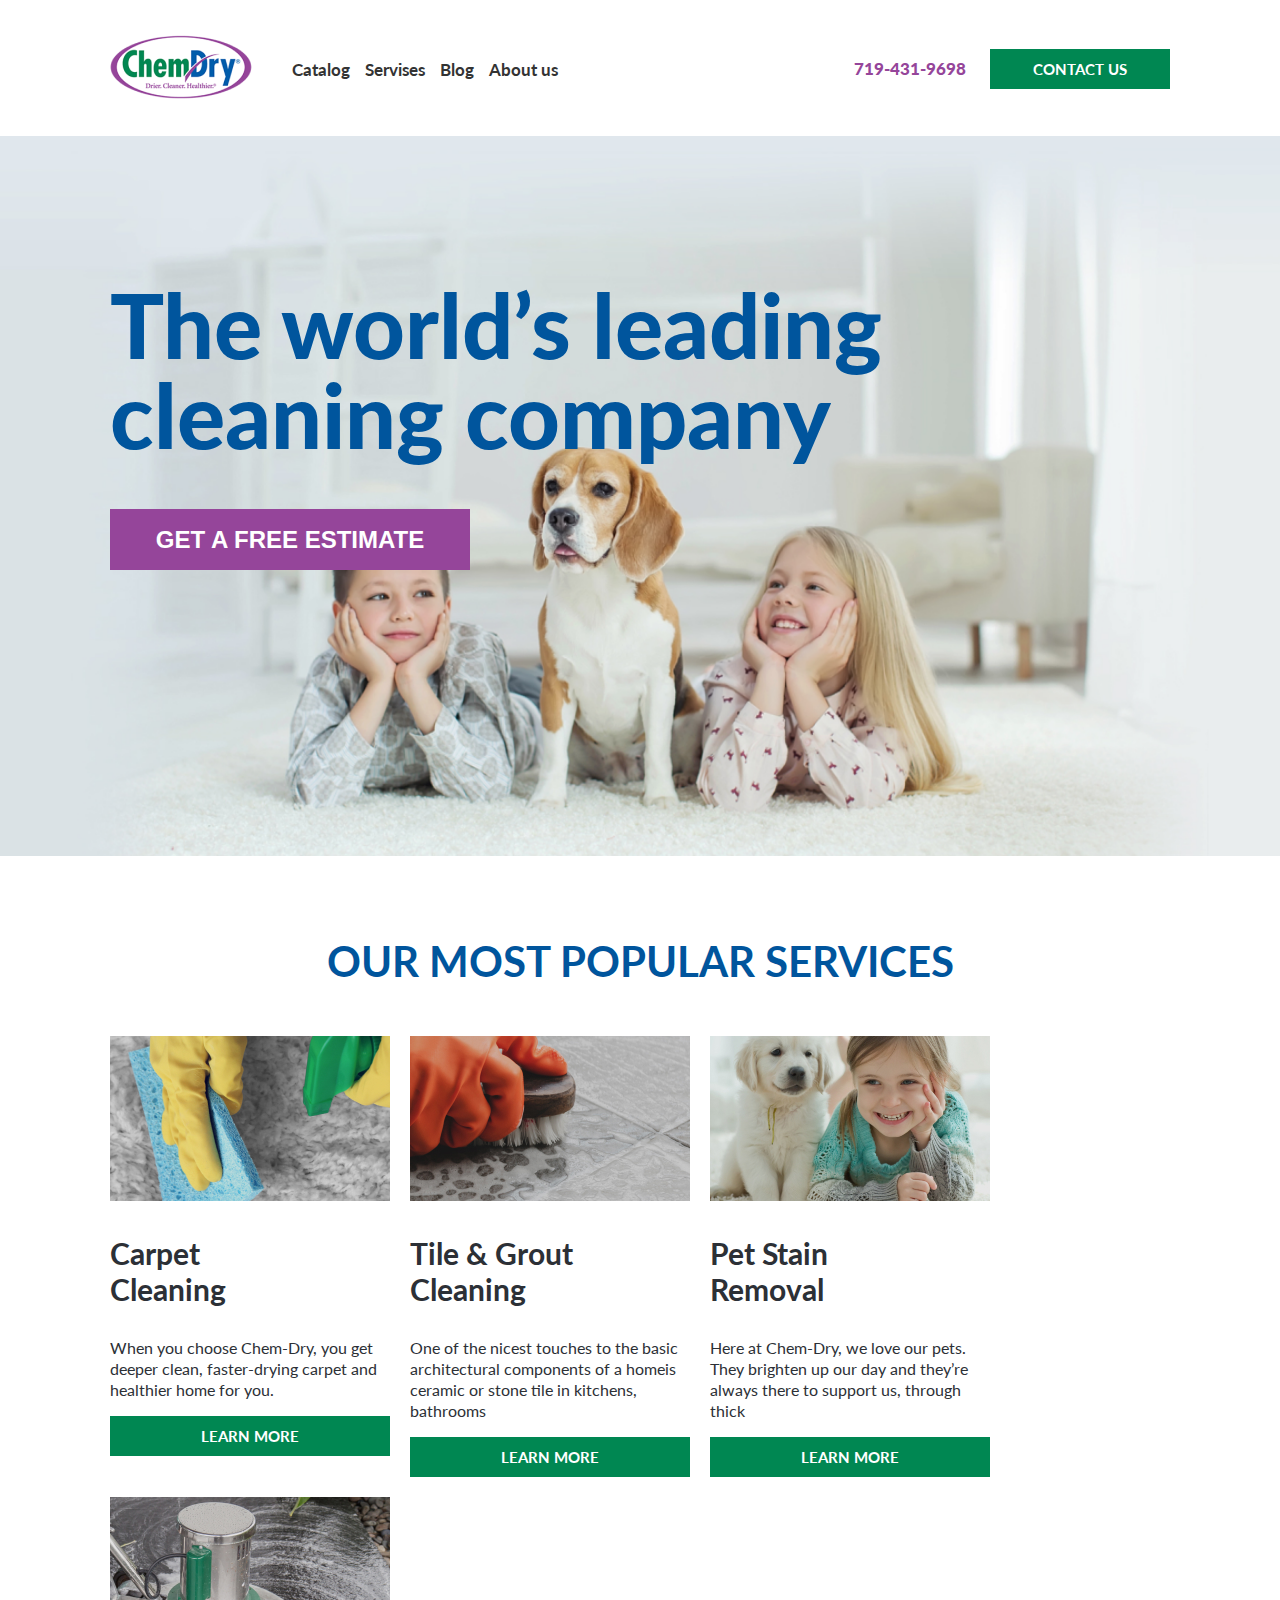
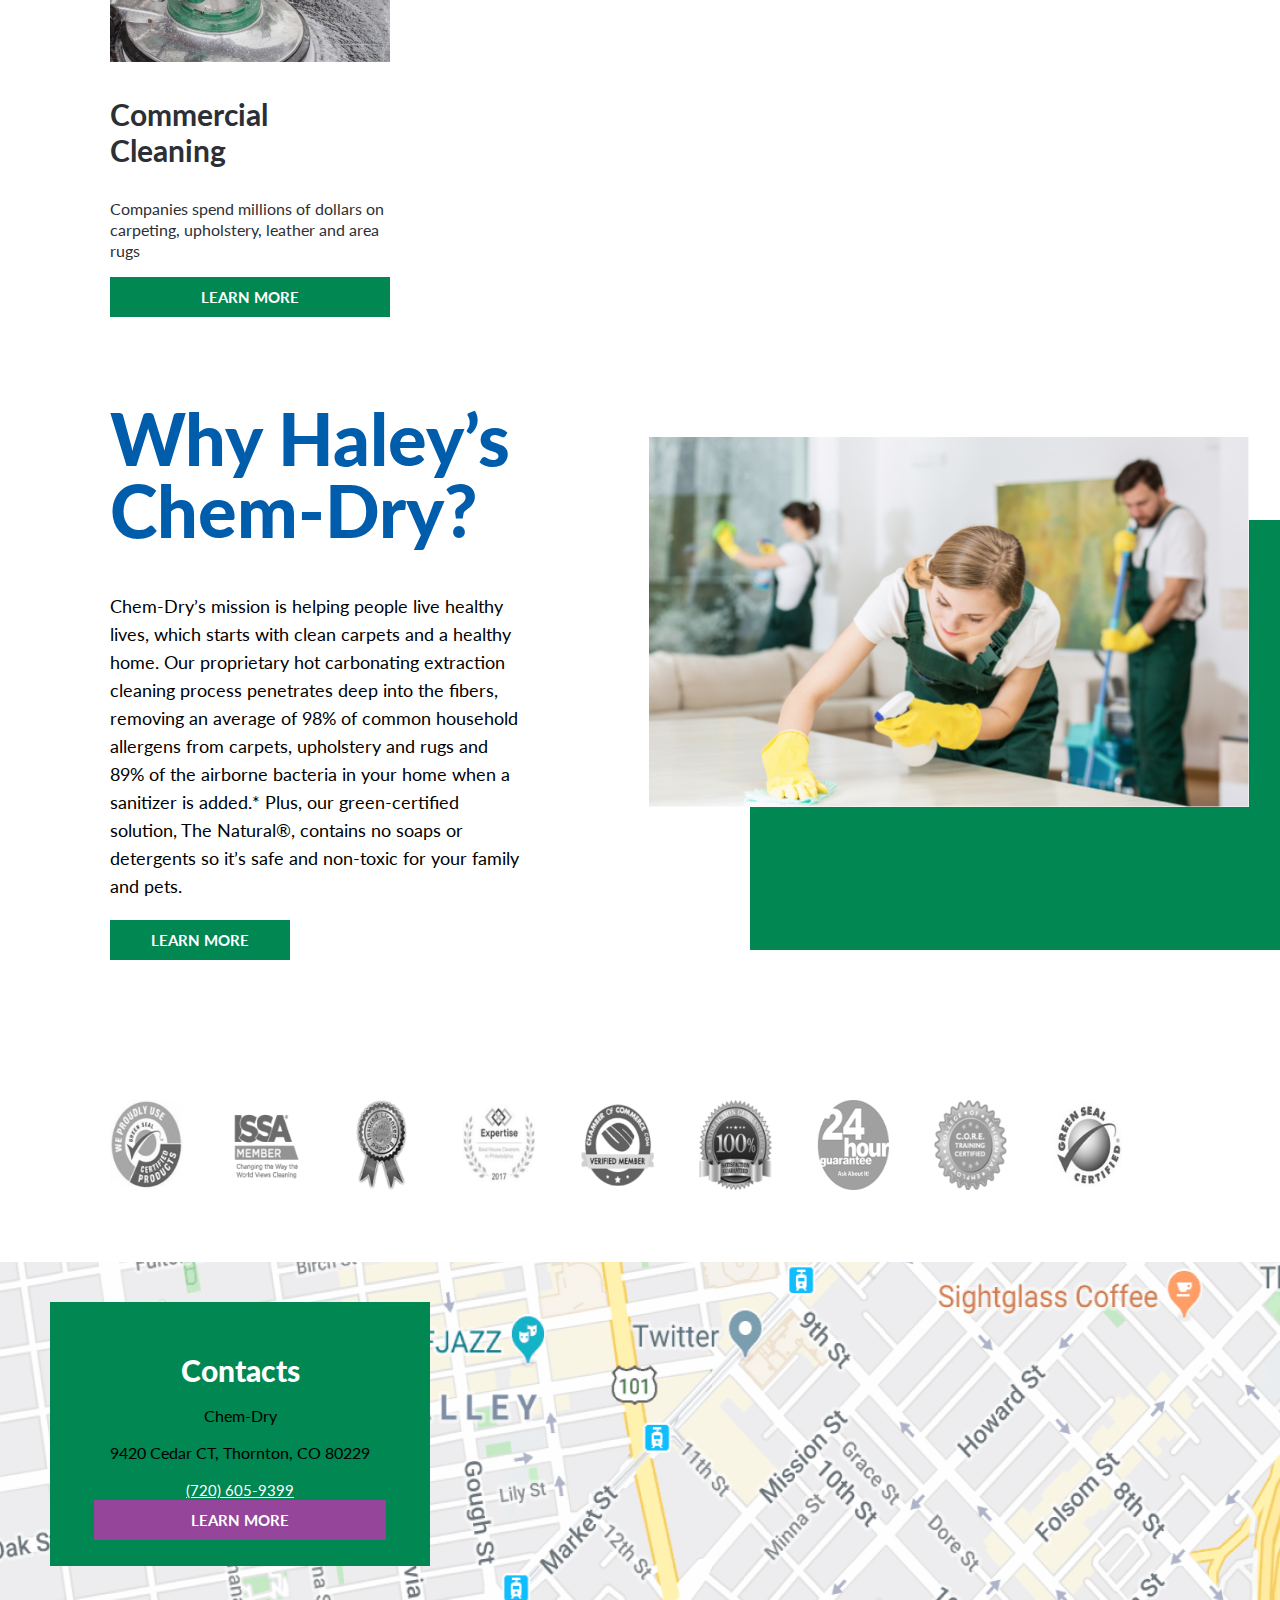
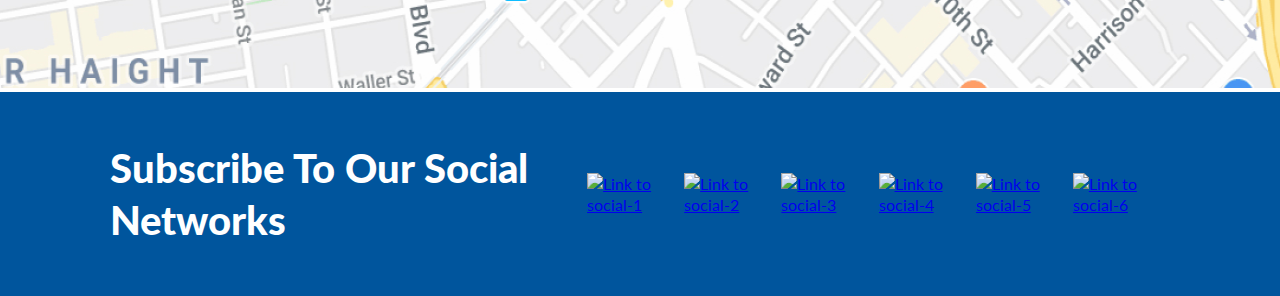
==== index.html @ 8cfd1a25 "Update main page with microgrids" ====
<!DOCTYPE html>
<html lang="en">

<head>
    <meta charset="UTF-8">
    <meta name="viewport" content="width=device-width, initial-scale=1.0">
    <title>Document</title>
    <link href="https://fonts.googleapis.com/css2?family=Lato:wght@400;700;900&display=swap" rel="stylesheet">
    <link rel="stylesheet" type="text/css" href="/css/style.css">
</head>

<body>
    <header class="header container">
        <a href="/">
            <img class="header-logo" src="/images/logo.png" alt="main logo" width="142px" height="64px">
        </a>
        <nav class="header-nav">
            <ul class="header-nav-list">
                <li class="header-nav-link"><a href="#" class="link">Catalog</a></li>
                <li class="header-nav-link"><a href="#" class="link">Servises</a></li>
                <li class="header-nav-link"><a href="#" class="link">Blog</a></li>
                <li class="header-nav-link"><a href="#" class="link">About us</a></li>
            </ul>
        </nav>
        <a class="header-tel" href="tel:7194319698">719-431-9698</a>
        <div class="header-button-wrapper">
            <a class="button" href="/pages/contact.html">Contact us</a>
        </div>
    </header>
    <main>
        <section class="poster">
            <div class="container">
                <div class="poster-wrapper">
                    <h1 class="poster-title">The world’s leading cleaning company</h1>
                    <div class="poster-button-wrapper">
                        <button class="button poster-button" type="button">Get a Free Estimate</button>
                    </div>
                </div>
            </div>
        </section>

        <section class="services container">
            <h2 class="services-title">Our most popular services</h2>
            <ul class="services-list">
                <li class="service-card">
                    <img class="service-card-img" src="/images/carpet.jpg" alt="Carpet Cleaning" width="280"
                        height="165">
                    <h3 class="service-card-title">Carpet <br> Cleaning</h3>
                    <p class="service-card-text">When you choose Chem-Dry, you get deeper clean, faster-drying carpet
                        and healthier home for you.</p>
                    <a class="button" href="#">Learn More</a>
                </li>
                <li class="service-card">
                    <img class="service-card-img" src="/images/tile.jpg" alt="Tile & Grout Cleaning" width="280"
                        height="165">
                    <h3 class="service-card-title">Tile & Grout Cleaning</h3>
                    <p class="service-card-text">One of the nicest touches to the basic architectural components of a
                        homeis ceramic or stone tile in kitchens, bathrooms</p>
                    <a class="button" href="#">Learn More</a>
                </li>
                <li class="service-card">
                    <img class="service-card-img" src="/images/pet.jpg" alt="Pet Stain Removal" width="280"
                        height="165">
                    <h3 class="service-card-title">Pet Stain <br> Removal</h3>
                    <p class="service-card-text">Here at Chem-Dry, we love our pets. They brighten up our day and
                        they’re always there to support us, through thick</p>
                    <a class="button" href="#">Learn More</a>
                </li>
                <li class="service-card">
                    <img class="service-card-img" src="/images/cleaning.jpg" alt="Commercial Cleaning" width="280"
                        height="165">
                    <h3 class="service-card-title">Commercial Cleaning</h3>
                    <p class="service-card-text">Companies spend millions of dollars on carpeting, upholstery, leather
                        and area rugs</p>
                    <a class="button" href="#">Learn More</a>
                </li>
            </ul>
        </section>
        <section class="about-us container">
            <div class="about-us-wrapper">
                <h2 class="about-us-title">Why Haley’s Chem-Dry?</h2>
                <p class="about-us-text">Chem-Dry’s mission is helping people live healthy lives, which starts with
                    clean carpets and a healthy home. Our proprietary hot carbonating extraction cleaning process
                    penetrates deep into the fibers, removing an average of 98% of common
                    household allergens from carpets, upholstery and rugs and 89% of the airborne bacteria in your home
                    when a sanitizer is added.* Plus, our green-certified solution, The Natural®, contains no soaps or
                    detergents so it’s safe and non-toxic
                    for your family and pets.
                </p>
                <div class="about-us-button-wrapper">
                    <a href="#" class="about-us-button button">Learn More</a>
                </div>
            </div>
        </section>
        <section class="partners container">
            <h2 class="partners-title visually-hidden">Our Partners</h2>
            <ul class="partners-list">
                <li class="partners-item">
                    <a href="#"><img src="/images/partner-we-proudly-use.png" alt="green seal image" width="90"
                            height="90"></a>
                </li>
                <li class="partners-item">
                    <a href="#"><img src="/images/partner-issa-member.png" alt="issa member image" width="90"
                            height="90"></a>
                </li>
                <li class="partners-item">
                    <a href="#"><img src="/images/partner-insuarance.png" alt="insuarance image" width="90"
                            height="90"></a>
                </li>
                <li class="partners-item">
                    <a href="#"><img src="/images/partner-expertise.png" alt="expertise image" width="90"
                            height="90"></a>
                </li>
                <li class="partners-item">
                    <a href="#"><img src="/images/partner-chamber-of-commerce.png" alt="verified image" width="90"
                            height="90"></a>
                </li>
                <li class="partners-item">
                    <a href="#"><img src="/images/partner-satisfaction.png" alt="satisfaction garauted image" width="90"
                            height="90"></a>
                </li>
                <li class="partners-item">
                    <a href="#"><img src="/images/partner-24.png" alt="image 24" width="90" height="90"></a>
                </li>
                <li class="partners-item">
                    <a href="#"><img src="/images/partner-core-training.png" alt="image core training" width="90"
                            height="90"></a>
                </li>
                <li class="partners-item">
                    <a href="#"><img src="/images/partnert-green-seal.png" alt="green seal image" width="90"
                            height="90"></a>
                </li>
            </ul>
        </section>
        <section class="map">
            <img src="/images/map.jpg" width="1400" height="426" alt="see us on the map">
            <div class="map-wrapper">
                <h2 class="map-title">Contacts</h2>
                <p class="map-company-name">Chem-Dry</p>
                <p class="map-address">9420 Cedar CT, Thornton, CO 80229</p>
                <a class="map-tel" href="tel:7206059399">(720) 605-9399</a>
                <a href="#" class="button-map button">Learn More</a>
            </div>
        </section>
    </main>
    <footer class="footer">
        <div class="container">
            <div class="footer-wrapper">
                <h2 class="footer-title">Subscribe to our social networks</h2>
                <ul class="footer-menu">
                    <li>
                        <a href="#"><img src="social-1.png" alt="Link to social-1"></a>
                    </li>
                    <li>
                        <a href="#"><img src="social-2.png" alt="Link to social-2"></a>
                    </li>
                    <li>
                        <a href="#"><img src="social-3.png" alt="Link to social-3"></a>
                    </li>
                    <li>
                        <a href="#"><img src="social-4.png" alt="Link to social-4"></a>
                    </li>
                    <li>
                        <a href="#"><img src="social-5.png" alt="Link to social-5"></a>
                    </li>
                    <li>
                        <a href="#"><img src="social-6.png" alt="Link to social-6"></a>
                    </li>
                </ul>
            </div>
        </div>
    </footer>
</body>

</html>
---- css/style.css ----
body {
    margin: 0;
    font-family: 'Lato', Arial, sans-serif;
    font-weight: normal;
    font-size: 16px;
    line-height: 21px;
    color: black;
}

img {
    max-width: 100%;
}

*, *::before, *::after {
    box-sizing: border-box;
}

.container {
    margin: 0 auto;
    max-width: 1400px;
    padding: 0 110px;
}

.visually-hidden {
    position: absolute;
    width: 1px;
    height: 1px;
    margin: -1px;
    border: 0;
    padding: 0;
    white-space: nowrap;
    clip-path: inset(100%);
    clip: rect(0 0 0 0);
    overflow: hidden;
}

/* BUTTONS */

.button {
    display: block;
    padding-top: 11px;
    padding-bottom: 11px;
    padding-right: 20px;
    padding-left: 20px;
    font-weight: bold;
    font-size: 15px;
    line-height: 18px;
    text-transform: uppercase;
    color: #FFFFFF;
    background: #008752;
    text-decoration: none;
    text-align: center;
    border: 0;
}

.button-map {
    background: #95459A;
}

/* СТИЛИ ХЕДЕРА */

.header {
    display: flex;
    align-items: center;
    padding-top: 35px;
    padding-bottom: 33px;
}

.header-nav {
    margin-right: auto;
}

.header-nav-list {
    display: flex;
    list-style: none;
}

.header-nav-list .link {
    font-size: 17px;
    line-height: 20px;
    font-weight: bold;
    color: #333333;
    text-decoration: none;
}

.header-nav-link {
    margin-right: 15px;
}

.header-nav-link:last-child {
    margin-right: 0;
}


.header-tel {
    margin-right: 24px;
    font-weight: 900;
    font-size: 17px;
    line-height: 20px;
    color: #95459A;
    text-decoration: none;
}

.header-button-wrapper {
    width: 180px;
}

/* POSTER BLOCK */

.poster {
    background-color: #DAE2E5;
    background-image:
                url('/images/poster-image.png'),
                linear-gradient(180deg, #E0E7ED 16.53%, #DAE2E5 102.51%);
    background-repeat: no-repeat;
    background-position: center bottom;
    background-size: cover;
}

.poster-wrapper {
    padding-top: 143px;
    padding-bottom: 286px;
}

.poster-title {
    margin: 0;
    width: 800px;
    font-weight: 900;
    font-size: 90px;
    line-height: 90px;
    color: #00559D;
}

.poster-button-wrapper {
    margin-top: 50px;
    width: 360px;
}

.poster-button {
    padding-top: 16px;
    padding-bottom: 16px;
    width: 100%;
    font-size: 24px;
    line-height: 29px;
    text-align: center;
    text-transform: uppercase;
    color: #FFFFFF;
    background: #95459A;
}

/* SERVICE BLOCK */

.services-title {
    margin: 0 auto;
    margin-top: 80px;
    width: 650px;
    font-weight: bold;
    font-size: 42px;
    line-height: 50px;
    text-transform: uppercase;
    color: #00559D;
    text-align: center;
}

.services-list {
    display: flex;
    flex-wrap: wrap;
    margin: 0;
    padding: 0;
    margin-left: -10px;
    margin-right: -10px;
    margin-bottom: -20px;
    margin-top: 50px;
    list-style: none;
}

.service-card {
    margin-right: 10px;
    margin-left: 10px;
    margin-bottom: 20px;
    width: 280px;
}

.service-card-title {
    font-weight: bold;
    font-size: 30px;
    line-height: 36px;
    color: #2C3036;
}

.service-card-text {
    font-size: 16px;
    line-height: 21px;
    color: #2C3036;
}

/* ABOUT US BLOCK */

.about-us {
    margin-top: 85px;
}

.about-us-wrapper {
    position: relative;
    padding-right: 120px;
    width: 50%;
}

.about-us-wrapper::before {
    content: '';
    position: absolute;
    right: -609px;
    top: 35px;
    width: 600px;
    height: 370px;
    background-image: url(/images/about-us-image.jpg);
    background-repeat: no-repeat;
    background-size: cover;
}

.about-us-wrapper::after {
    content: '';
    position: absolute;
    right: -700px;
    top: 118px;
    width: 590px;
    height: 430px;
    background-color: #008752;
    background-repeat: no-repeat;
    z-index: -1;
}

.about-us-title {
    margin: 0;
    margin-top: 46px;
    font-weight: 900;
    font-size: 72px;
    line-height: 72px;
    color: #005DAB;
}

.about-us-text {
    margin: 0;
    margin-top: 46px;
    font-size: 18px;
    line-height: 28px;
}

.about-us-button-wrapper {
    margin-top: 20px;
    width: 180px;
}

/* PARTNERS */

.partners {
    margin-top: 140px;
}

.partners-list {
    display: flex;
    margin: 0;
    padding: 0;
    list-style: none;
}

.partners-item {
    margin-right: 45px;
}

/* MAP BLOCK */

.map {
    position: relative;
    margin-top: 68px;
    text-align: center;
}

.map-wrapper {
    position: absolute;
    top: 40px;
    left: calc(50% - 590px);
    padding-top: 50px;
    padding-right: 44px;
    padding-left: 44px;
    padding-bottom: 26px;
    background: #008752;
    width: 380px;
}

.map-title {
    margin: 0;
    font-weight: 900;
    font-size: 30px;
    line-height: 36px;
    color: #FFFFFF;
}

.map-company-name {
    margin: 0;
    margin-top: 17px;
}

.map-addres {
    font-size: 15px;
    line-height: 18px;
    color: #FFFFFF;
}

.map-tel {
    font-size: 15px;
    line-height: 18px;
    color: #FFFFFF;
    text-decoration: underline;
}

/* FOOTER BLOCK */

.footer {
    padding-top: 50px;
    padding-bottom: 50px;
    background-color: #00559D;
}

.footer-wrapper {
    display: flex;
    align-items: center;
    justify-content: space-between;
}

.footer-title {
    margin: 0;
    font-weight: 900;
    font-size: 40px;
    line-height: 52px;
    text-transform: capitalize;
    color: #FFFFFF;
}

.footer-menu {
    display: flex;
    margin: 0;
    padding: 0;
    list-style: none;
}

.contact-title {
    margin: 0;
    margin-top: 15px;
    margin-left: auto;
    margin-right: auto;
    width: 300px;
    font-weight: 900;
    font-size: 50px;
    line-height: 50px;
    text-align: center;
    color: #00559D;
}

.contact-form {
    width: 780px;
    margin: 0 auto;
    margin-top: 60px;
    background: #EEEEEE;
}
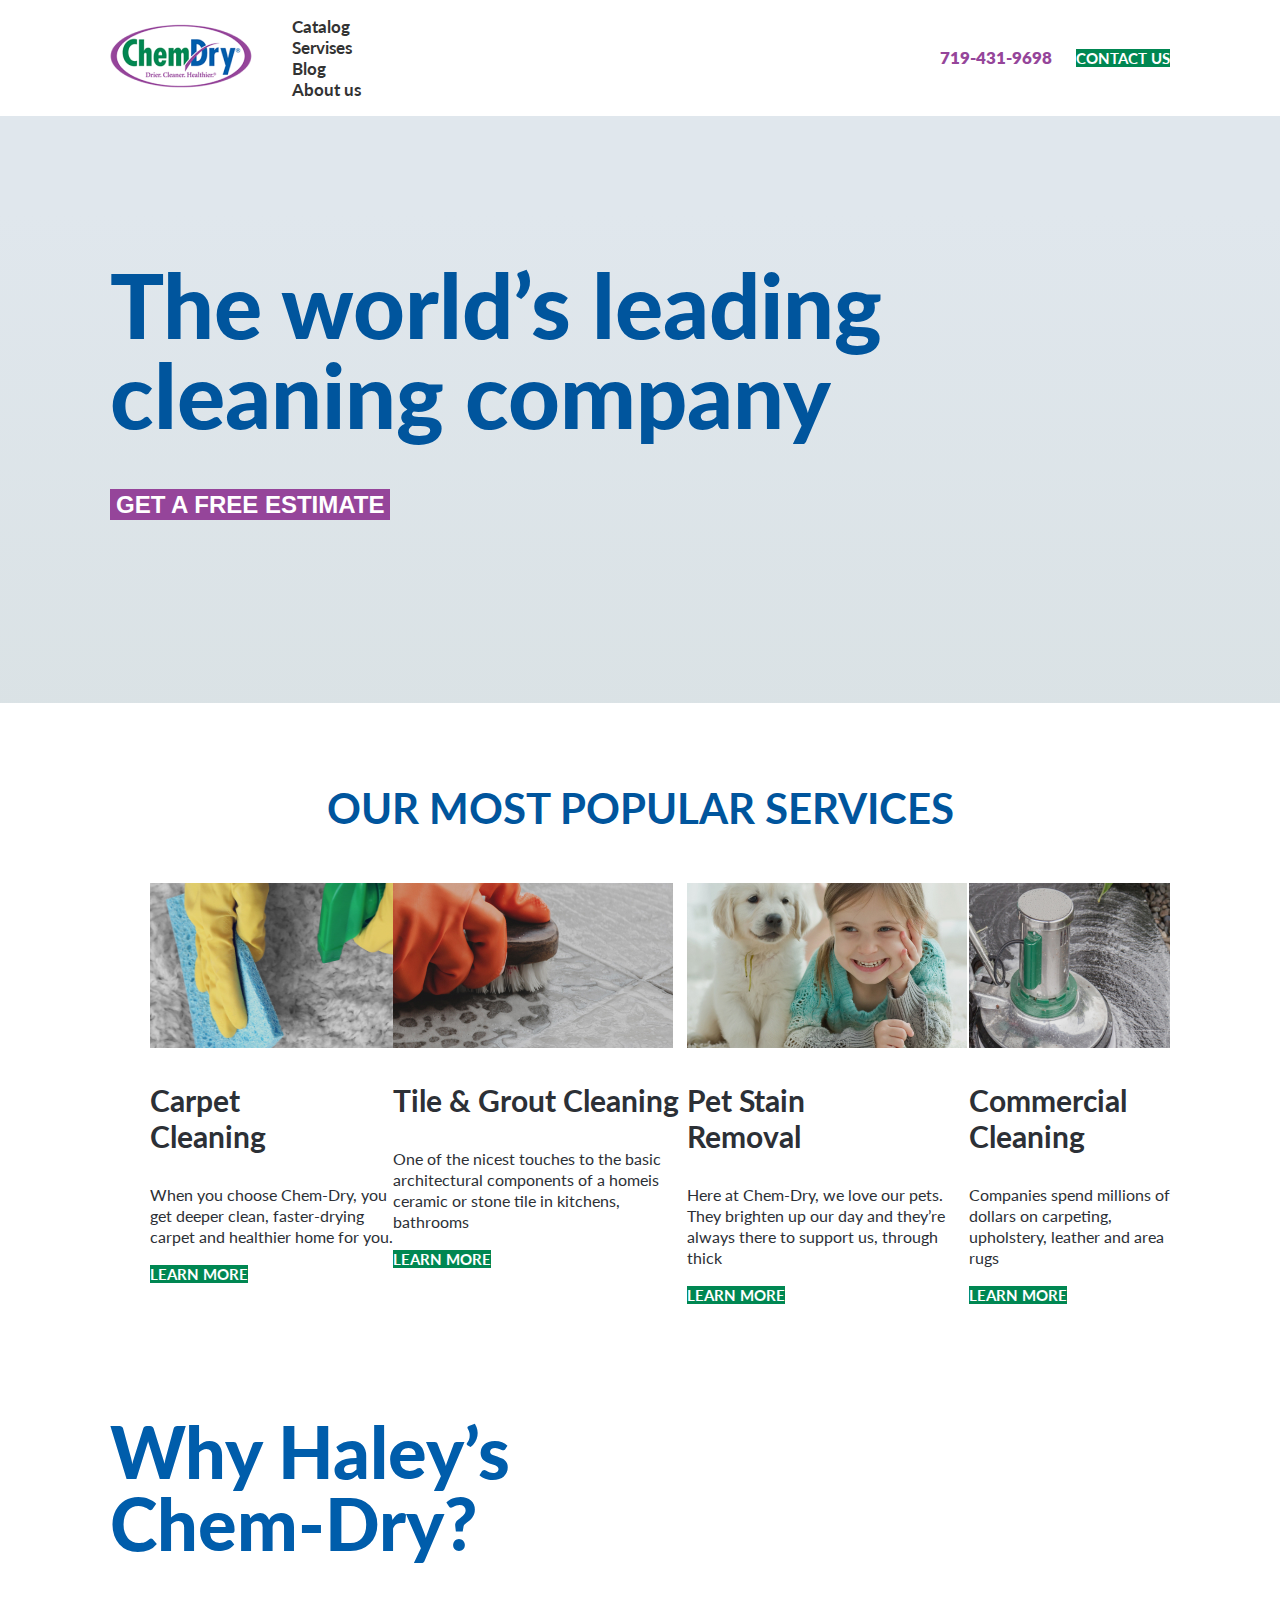
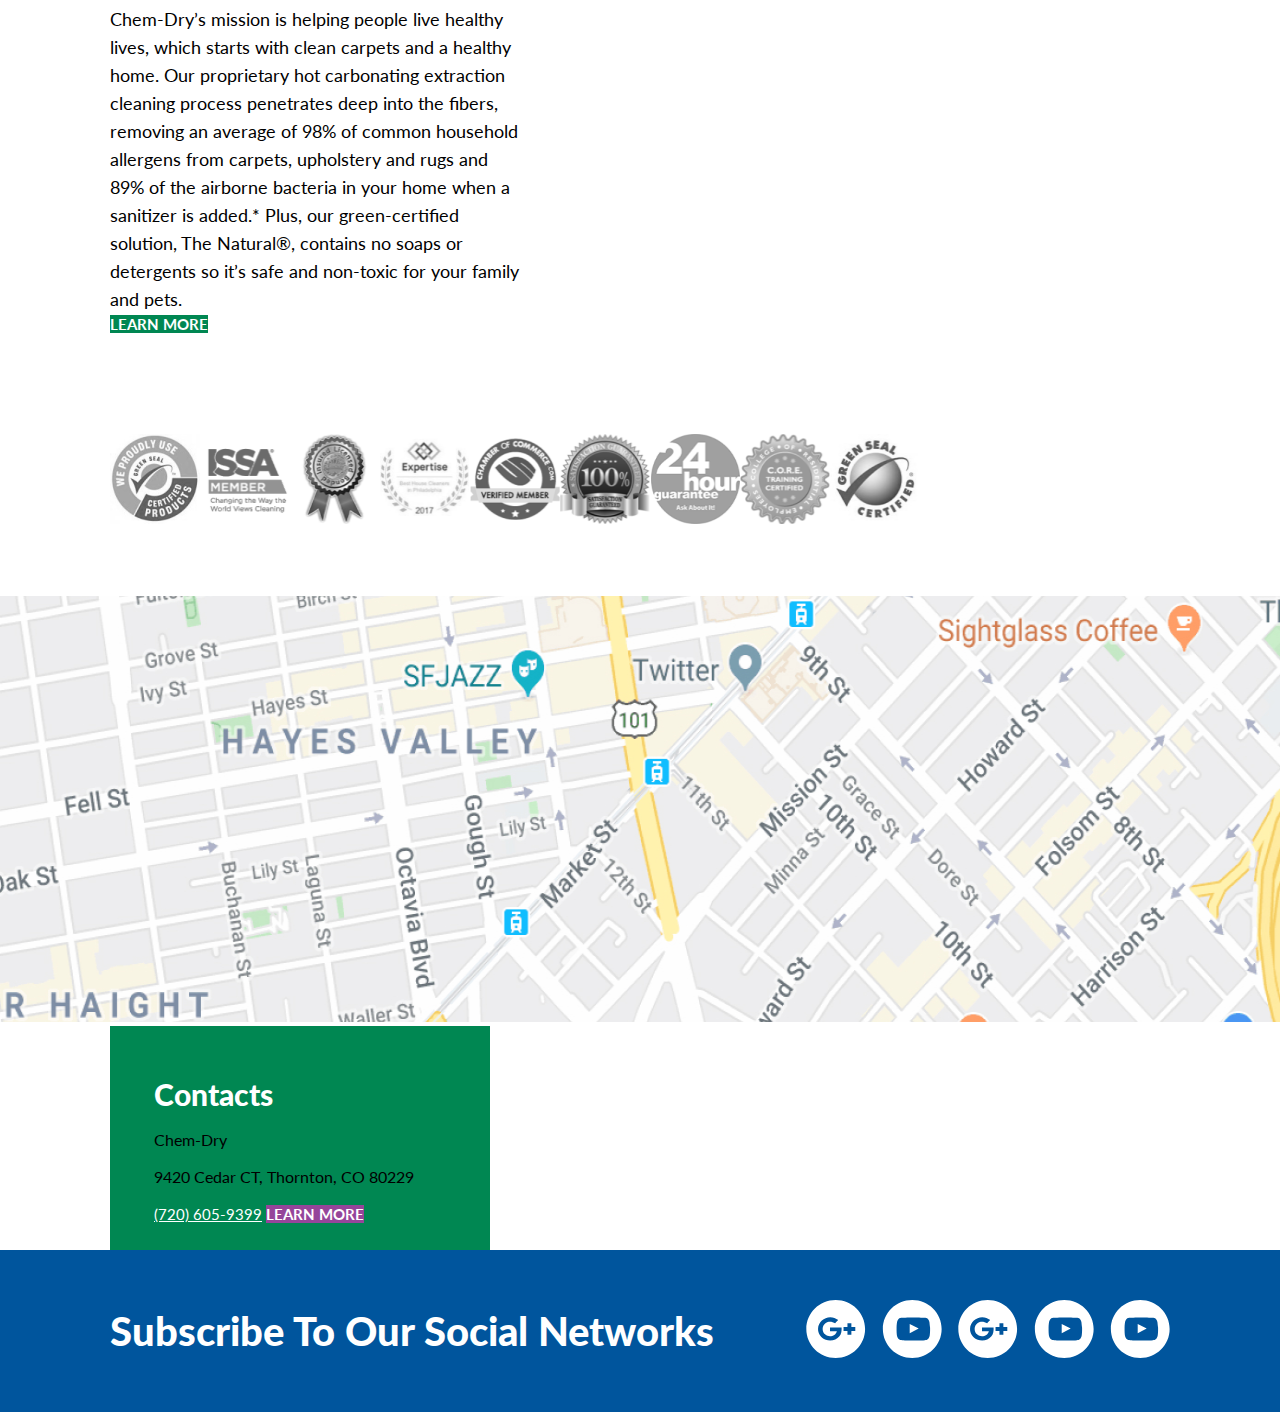
==== commit e74607c1: "Add contact form" ====
--- a/index.html
+++ b/index.html
@@ -5,8 +5,8 @@
     <meta charset="UTF-8">
     <meta name="viewport" content="width=device-width, initial-scale=1.0">
     <title>Document</title>
-    <link href="https://fonts.googleapis.com/css2?family=Lato:wght@400;700;900&display=swap" rel="stylesheet">
-    <link rel="stylesheet" type="text/css" href="/css/style.css">
+    <link href="https://fonts.googleapis.com/css2?family=Lato:wght@400;700&display=swap" rel="stylesheet">
+    <link rel="stylesheet" type="text/css" href="/css/style.min.css">
 </head>
 
 <body>
@@ -23,18 +23,14 @@
             </ul>
         </nav>
         <a class="header-tel" href="tel:7194319698">719-431-9698</a>
-        <div class="header-button-wrapper">
-            <a class="button" href="/pages/contact.html">Contact us</a>
-        </div>
+        <a class="button" href="/pages/contact.html">Contact us</a>
     </header>
     <main>
         <section class="poster">
             <div class="container">
                 <div class="poster-wrapper">
                     <h1 class="poster-title">The world’s leading cleaning company</h1>
-                    <div class="poster-button-wrapper">
-                        <button class="button poster-button" type="button">Get a Free Estimate</button>
-                    </div>
+                    <button class="button poster-button" type="button">Get a Free Estimate</button>
                 </div>
             </div>
         </section>
@@ -87,46 +83,44 @@
                     detergents so it’s safe and non-toxic
                     for your family and pets.
                 </p>
-                <div class="about-us-button-wrapper">
-                    <a href="#" class="about-us-button button">Learn More</a>
-                </div>
+                <a href="#" class="about-us-button button">Learn More</a>
             </div>
         </section>
         <section class="partners container">
             <h2 class="partners-title visually-hidden">Our Partners</h2>
             <ul class="partners-list">
-                <li class="partners-item">
+                <li>
                     <a href="#"><img src="/images/partner-we-proudly-use.png" alt="green seal image" width="90"
                             height="90"></a>
                 </li>
-                <li class="partners-item">
+                <li>
                     <a href="#"><img src="/images/partner-issa-member.png" alt="issa member image" width="90"
                             height="90"></a>
                 </li>
-                <li class="partners-item">
+                <li>
                     <a href="#"><img src="/images/partner-insuarance.png" alt="insuarance image" width="90"
                             height="90"></a>
                 </li>
-                <li class="partners-item">
+                <li>
                     <a href="#"><img src="/images/partner-expertise.png" alt="expertise image" width="90"
                             height="90"></a>
                 </li>
-                <li class="partners-item">
+                <li>
                     <a href="#"><img src="/images/partner-chamber-of-commerce.png" alt="verified image" width="90"
                             height="90"></a>
                 </li>
-                <li class="partners-item">
+                <li>
                     <a href="#"><img src="/images/partner-satisfaction.png" alt="satisfaction garauted image" width="90"
                             height="90"></a>
                 </li>
-                <li class="partners-item">
+                <li>
                     <a href="#"><img src="/images/partner-24.png" alt="image 24" width="90" height="90"></a>
                 </li>
-                <li class="partners-item">
+                <li>
                     <a href="#"><img src="/images/partner-core-training.png" alt="image core training" width="90"
                             height="90"></a>
                 </li>
-                <li class="partners-item">
+                <li>
                     <a href="#"><img src="/images/partnert-green-seal.png" alt="green seal image" width="90"
                             height="90"></a>
                 </li>
@@ -134,12 +128,14 @@
         </section>
         <section class="map">
             <img src="/images/map.jpg" width="1400" height="426" alt="see us on the map">
-            <div class="map-wrapper">
-                <h2 class="map-title">Contacts</h2>
-                <p class="map-company-name">Chem-Dry</p>
-                <p class="map-address">9420 Cedar CT, Thornton, CO 80229</p>
-                <a class="map-tel" href="tel:7206059399">(720) 605-9399</a>
-                <a href="#" class="button-map button">Learn More</a>
+            <div class="container">
+                <div class="map-wrapper">
+                    <h2 class="map-title">Contacts</h2>
+                    <p class="map-company-name">Chem-Dry</p>
+                    <p class="map-address">9420 Cedar CT, Thornton, CO 80229</p>
+                    <a class="map-tel" href="tel:7206059399">(720) 605-9399</a>
+                    <a href="#" class="button-map button">Learn More</a>
+                </div>
             </div>
         </section>
     </main>
@@ -149,22 +145,53 @@
                 <h2 class="footer-title">Subscribe to our social networks</h2>
                 <ul class="footer-menu">
                     <li>
-                        <a href="#"><img src="social-1.png" alt="Link to social-1"></a>
-                    </li>
-                    <li>
-                        <a href="#"><img src="social-2.png" alt="Link to social-2"></a>
-                    </li>
-                    <li>
-                        <a href="#"><img src="social-3.png" alt="Link to social-3"></a>
-                    </li>
-                    <li>
-                        <a href="#"><img src="social-4.png" alt="Link to social-4"></a>
-                    </li>
-                    <li>
-                        <a href="#"><img src="social-5.png" alt="Link to social-5"></a>
-                    </li>
-                    <li>
-                        <a href="#"><img src="social-6.png" alt="Link to social-6"></a>
+                        <a href="#" aria-label="follow us google+">
+                            <svg width="60" height="58" viewBox="0 0 60 58" fill="none" xmlns="http://www.w3.org/2000/svg" class="svg-icon">
+                                <path
+                                    d="M12.0727 28.42C11.6809 33.2533 15.0113 38.0867 19.7131 39.8267C24.415 41.5667 30.2922 40.4067 33.4268 36.3467C35.3859 33.8333 35.7777 30.5467 35.5818 27.4533C35.5818 27.4533 27.9414 27.4533 24.0232 27.4533C24.0232 28.8067 24.0232 30.16 24.0232 31.32C26.3741 31.32 28.5291 31.32 30.88 31.32C29.9005 36.1533 23.0436 37.8933 19.3213 34.6067C15.599 31.7067 15.7949 25.7133 19.7131 23.0067C22.4559 20.88 26.3741 21.46 29.1168 23.2C30.0963 22.2333 31.2718 21.2667 32.2514 20.1067C29.9004 18.3667 27.1577 17.2067 24.2191 17.2067C17.95 17.2067 12.2686 22.4267 12.0727 28.42ZM45.3773 23.2H41.4591C41.4591 24.5533 41.4591 25.7133 41.4591 27.0667C40.0877 27.0667 38.9123 27.0667 37.5409 27.0667V30.9333C38.9123 30.9333 40.0877 30.9333 41.4591 30.9333C41.4591 32.2867 41.4591 33.4467 41.4591 34.8H45.3773C45.3773 33.4467 45.3773 32.2867 45.3773 30.9333C46.7486 30.9333 47.9241 30.9333 49.2955 30.9333V27.0667C47.9241 27.0667 46.7486 27.0667 45.3773 27.0667C45.3773 25.7133 45.3773 24.5533 45.3773 23.2ZM29.7045 0C45.965 0 59.0909 12.9533 59.0909 29C59.0909 45.0467 45.965 58 29.7045 58C13.444 58 0.318115 45.0467 0.318115 29C0.318115 12.9533 13.444 0 29.7045 0Z"
+                                    fill="white" />
+                            </svg>
+                        </a>
+                    </li>
+                    <li>
+                        <a href="#" aria-label="follow us youtube">
+                            <svg width="60" height="58" viewBox="0 0 60 58" fill="none"
+                                xmlns="http://www.w3.org/2000/svg" class="svg-icon">
+                                <path fill-rule="evenodd" clip-rule="evenodd"
+                                    d="M27.7031 33.2533V23.9733L36.715 28.6133L27.7031 33.2533ZM47.49 22.4267C47.49 22.4267 47.0982 20.1067 46.1186 19.14C44.9431 17.7867 43.3759 17.7867 42.7881 17.7867C38.0863 17.4 31.2295 17.4 31.2295 17.4C31.2295 17.4 24.1767 17.4 19.6708 17.7867C19.0831 17.7867 17.5158 17.7867 16.3404 19.14C15.3608 20.1067 14.969 22.4267 14.969 22.4267C14.969 22.4267 14.5772 25.1333 14.5772 27.6467V30.16C14.5772 32.8667 14.969 35.5733 14.969 35.5733C14.969 35.5733 15.3608 37.8933 16.3404 38.86C17.5158 40.2133 19.279 40.2133 20.0627 40.2133C22.8054 40.4067 31.4254 40.6 31.4254 40.6C31.4254 40.6 38.4781 40.6 42.9841 40.2133C43.5718 40.2133 45.1391 40.2133 46.3145 38.86C47.2941 37.8933 47.6859 35.5733 47.6859 35.5733C47.6859 35.5733 48.0777 32.8667 48.0777 30.16V27.6467C47.6859 25.1333 47.49 22.4267 47.49 22.4267ZM0.863525 29C0.863525 12.9533 13.9895 0 30.2499 0C46.5104 0 59.6364 12.9533 59.6364 29C59.6364 45.0467 46.5104 58 30.2499 58C13.9895 58 0.863525 45.0467 0.863525 29Z"
+                                    fill="white" />
+                            </svg>
+                        </a>
+                    </li>
+                    <li>
+                        <a href="#" aria-label="follow us google+">
+                            <svg width="60" height="58" viewBox="0 0 60 58" fill="none"
+                                xmlns="http://www.w3.org/2000/svg" class="svg-icon">
+                                <path
+                                    d="M12.0727 28.42C11.6809 33.2533 15.0113 38.0867 19.7131 39.8267C24.415 41.5667 30.2922 40.4067 33.4268 36.3467C35.3859 33.8333 35.7777 30.5467 35.5818 27.4533C35.5818 27.4533 27.9414 27.4533 24.0232 27.4533C24.0232 28.8067 24.0232 30.16 24.0232 31.32C26.3741 31.32 28.5291 31.32 30.88 31.32C29.9005 36.1533 23.0436 37.8933 19.3213 34.6067C15.599 31.7067 15.7949 25.7133 19.7131 23.0067C22.4559 20.88 26.3741 21.46 29.1168 23.2C30.0963 22.2333 31.2718 21.2667 32.2514 20.1067C29.9004 18.3667 27.1577 17.2067 24.2191 17.2067C17.95 17.2067 12.2686 22.4267 12.0727 28.42ZM45.3773 23.2H41.4591C41.4591 24.5533 41.4591 25.7133 41.4591 27.0667C40.0877 27.0667 38.9123 27.0667 37.5409 27.0667V30.9333C38.9123 30.9333 40.0877 30.9333 41.4591 30.9333C41.4591 32.2867 41.4591 33.4467 41.4591 34.8H45.3773C45.3773 33.4467 45.3773 32.2867 45.3773 30.9333C46.7486 30.9333 47.9241 30.9333 49.2955 30.9333V27.0667C47.9241 27.0667 46.7486 27.0667 45.3773 27.0667C45.3773 25.7133 45.3773 24.5533 45.3773 23.2ZM29.7045 0C45.965 0 59.0909 12.9533 59.0909 29C59.0909 45.0467 45.965 58 29.7045 58C13.444 58 0.318115 45.0467 0.318115 29C0.318115 12.9533 13.444 0 29.7045 0Z"
+                                    fill="white" />
+                            </svg>
+                        </a>
+                    </li>
+                    <li>
+                        <a href="#" aria-label="follow us youtube">
+                            <svg width="60" height="58" viewBox="0 0 60 58" fill="none"
+                                xmlns="http://www.w3.org/2000/svg" class="svg-icon">
+                                <path fill-rule="evenodd" clip-rule="evenodd"
+                                    d="M27.7031 33.2533V23.9733L36.715 28.6133L27.7031 33.2533ZM47.49 22.4267C47.49 22.4267 47.0982 20.1067 46.1186 19.14C44.9431 17.7867 43.3759 17.7867 42.7881 17.7867C38.0863 17.4 31.2295 17.4 31.2295 17.4C31.2295 17.4 24.1767 17.4 19.6708 17.7867C19.0831 17.7867 17.5158 17.7867 16.3404 19.14C15.3608 20.1067 14.969 22.4267 14.969 22.4267C14.969 22.4267 14.5772 25.1333 14.5772 27.6467V30.16C14.5772 32.8667 14.969 35.5733 14.969 35.5733C14.969 35.5733 15.3608 37.8933 16.3404 38.86C17.5158 40.2133 19.279 40.2133 20.0627 40.2133C22.8054 40.4067 31.4254 40.6 31.4254 40.6C31.4254 40.6 38.4781 40.6 42.9841 40.2133C43.5718 40.2133 45.1391 40.2133 46.3145 38.86C47.2941 37.8933 47.6859 35.5733 47.6859 35.5733C47.6859 35.5733 48.0777 32.8667 48.0777 30.16V27.6467C47.6859 25.1333 47.49 22.4267 47.49 22.4267ZM0.863525 29C0.863525 12.9533 13.9895 0 30.2499 0C46.5104 0 59.6364 12.9533 59.6364 29C59.6364 45.0467 46.5104 58 30.2499 58C13.9895 58 0.863525 45.0467 0.863525 29Z"
+                                    fill="white" />
+                            </svg>
+                        </a>
+                    </li>
+                    <li>
+                        <a href="#" aria-label="follow us youtube">
+                            <svg width="60" height="58" viewBox="0 0 60 58" fill="none"
+                                xmlns="http://www.w3.org/2000/svg" class="svg-icon">
+                                <path fill-rule="evenodd" clip-rule="evenodd"
+                                    d="M27.7031 33.2533V23.9733L36.715 28.6133L27.7031 33.2533ZM47.49 22.4267C47.49 22.4267 47.0982 20.1067 46.1186 19.14C44.9431 17.7867 43.3759 17.7867 42.7881 17.7867C38.0863 17.4 31.2295 17.4 31.2295 17.4C31.2295 17.4 24.1767 17.4 19.6708 17.7867C19.0831 17.7867 17.5158 17.7867 16.3404 19.14C15.3608 20.1067 14.969 22.4267 14.969 22.4267C14.969 22.4267 14.5772 25.1333 14.5772 27.6467V30.16C14.5772 32.8667 14.969 35.5733 14.969 35.5733C14.969 35.5733 15.3608 37.8933 16.3404 38.86C17.5158 40.2133 19.279 40.2133 20.0627 40.2133C22.8054 40.4067 31.4254 40.6 31.4254 40.6C31.4254 40.6 38.4781 40.6 42.9841 40.2133C43.5718 40.2133 45.1391 40.2133 46.3145 38.86C47.2941 37.8933 47.6859 35.5733 47.6859 35.5733C47.6859 35.5733 48.0777 32.8667 48.0777 30.16V27.6467C47.6859 25.1333 47.49 22.4267 47.49 22.4267ZM0.863525 29C0.863525 12.9533 13.9895 0 30.2499 0C46.5104 0 59.6364 12.9533 59.6364 29C59.6364 45.0467 46.5104 58 30.2499 58C13.9895 58 0.863525 45.0467 0.863525 29Z"
+                                    fill="white" />
+                            </svg>
+                        </a>
                     </li>
                 </ul>
             </div>
--- a/css/style.min.css
+++ b/css/style.min.css
@@ -0,0 +1 @@
+body{margin:0;font-family:'Lato',Arial,sans-serif;font-weight:400;font-size:16px;line-height:21px;color:#000}img{max-width:100%}*,::before,::after{box-sizing:border-box}.container{margin:0 auto;max-width:1400px;padding:0 110px}.visually-hidden{position:absolute;width:1px;height:1px;margin:-1px;border:0;padding:0;white-space:nowrap;clip-path:inset(100%);clip:rect(0 0 0 0);overflow:hidden}.button{font-weight:700;font-size:15px;line-height:18px;text-transform:uppercase;color:#FFF;background:#008752;text-decoration:none;border:0}.button-map{background:#95459A}.header{display:flex;align-items:center}.header-nav{margin-right:auto}.header-nav-list{list-style:none}.header-nav-list .link{font-size:17px;line-height:20px;font-weight:700;color:#333;text-decoration:none}.header-tel{margin-right:24px;font-weight:800;font-size:17px;line-height:20px;color:#95459A;text-decoration:none}.poster{background:linear-gradient(180deg,#E0E7ED 16.53%,#DAE2E5 102.51%)}.poster-wrapper{padding-top:143px;padding-bottom:183px}.poster-title{margin:0;width:800px;font-weight:900;font-size:90px;line-height:90px;color:#00559D}.poster-button{margin-top:50px;font-size:24px;line-height:29px;text-align:center;text-transform:uppercase;color:#FFF;background:#95459A}.services-title{margin:0 auto;margin-top:80px;width:650px;font-weight:700;font-size:42px;line-height:50px;text-transform:uppercase;color:#00559D;text-align:center}.services-list{display:flex;margin-top:50px;list-style:none}.service-card-title{font-weight:700;font-size:30px;line-height:36px;color:#2C3036}.service-card-text{font-size:16px;line-height:21px;color:#2C3036}.about-us{margin-top:110px}.about-us-wrapper{padding-right:120px;width:50%}.about-us-title{margin:0;margin-top:46px;font-weight:900;font-size:72px;line-height:72px;color:#005DAB}.about-us-text{margin:0;margin-top:46px;font-size:18px;line-height:28px}.about-us-button{margin-top:20px}.partners{margin-top:100px}.partners-list{display:flex;margin:0;padding:0;list-style:none}.map{margin-top:68px}.map-wrapper{background:#008752;width:380px;padding:50px 44px 26px}.map-title{margin:0;font-weight:900;font-size:30px;line-height:36px;color:#FFF}.map-company-name{margin:0;margin-top:17px}.map-addres{font-size:15px;line-height:18px;color:#FFF}.map-tel{font-size:15px;line-height:18px;color:#FFF;text-decoration:underline}.footer{padding-top:50px;padding-bottom:50px;background-color:#00559D}.footer-wrapper{display:flex;align-items:center}.footer-title{margin:0;font-weight:900;font-size:40px;line-height:52px;text-transform:capitalize;color:#FFF}.footer-menu{display:flex;margin:0;padding:0;margin-left:auto;list-style:none}.footer-menu li{margin-right:16px}.footer-menu li:last-child{margin-right:0}.svg-icon:hover path{fill:#60A7E3}.svg-icon:active path{fill:#17354F}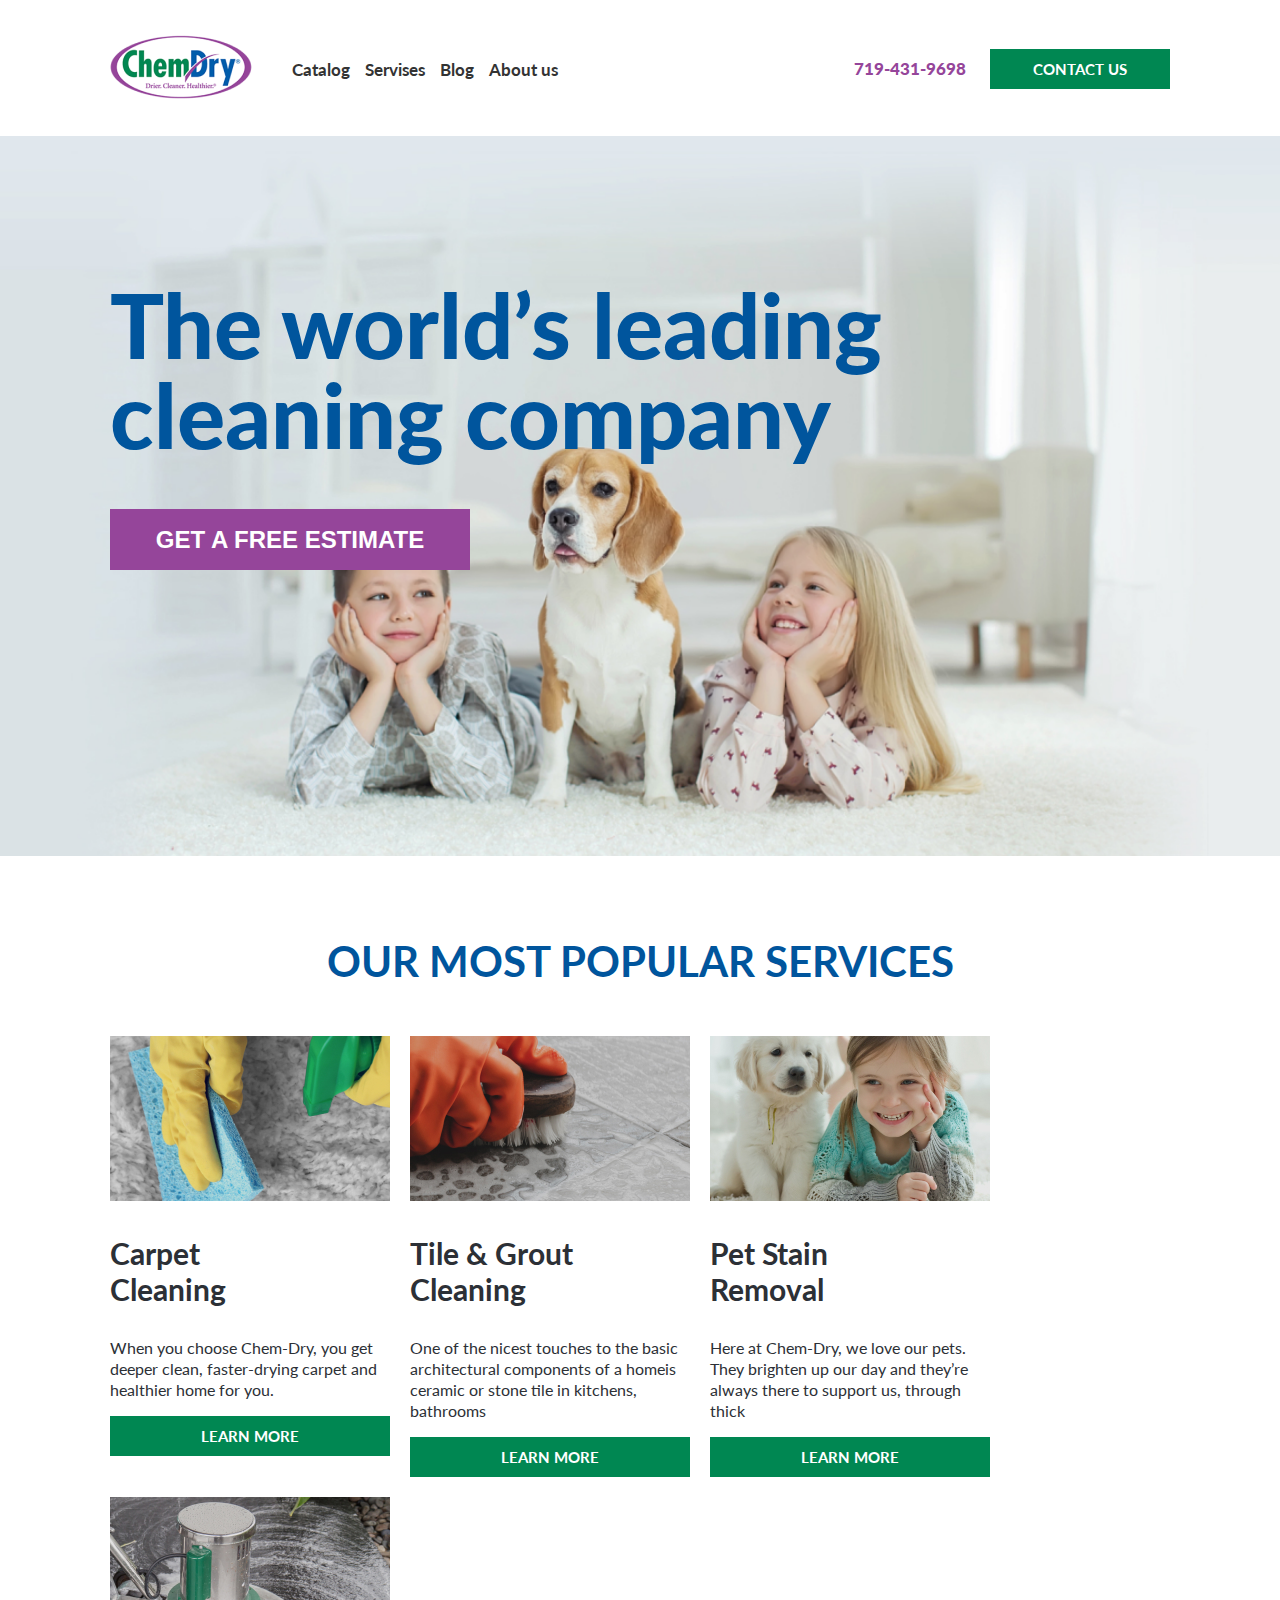
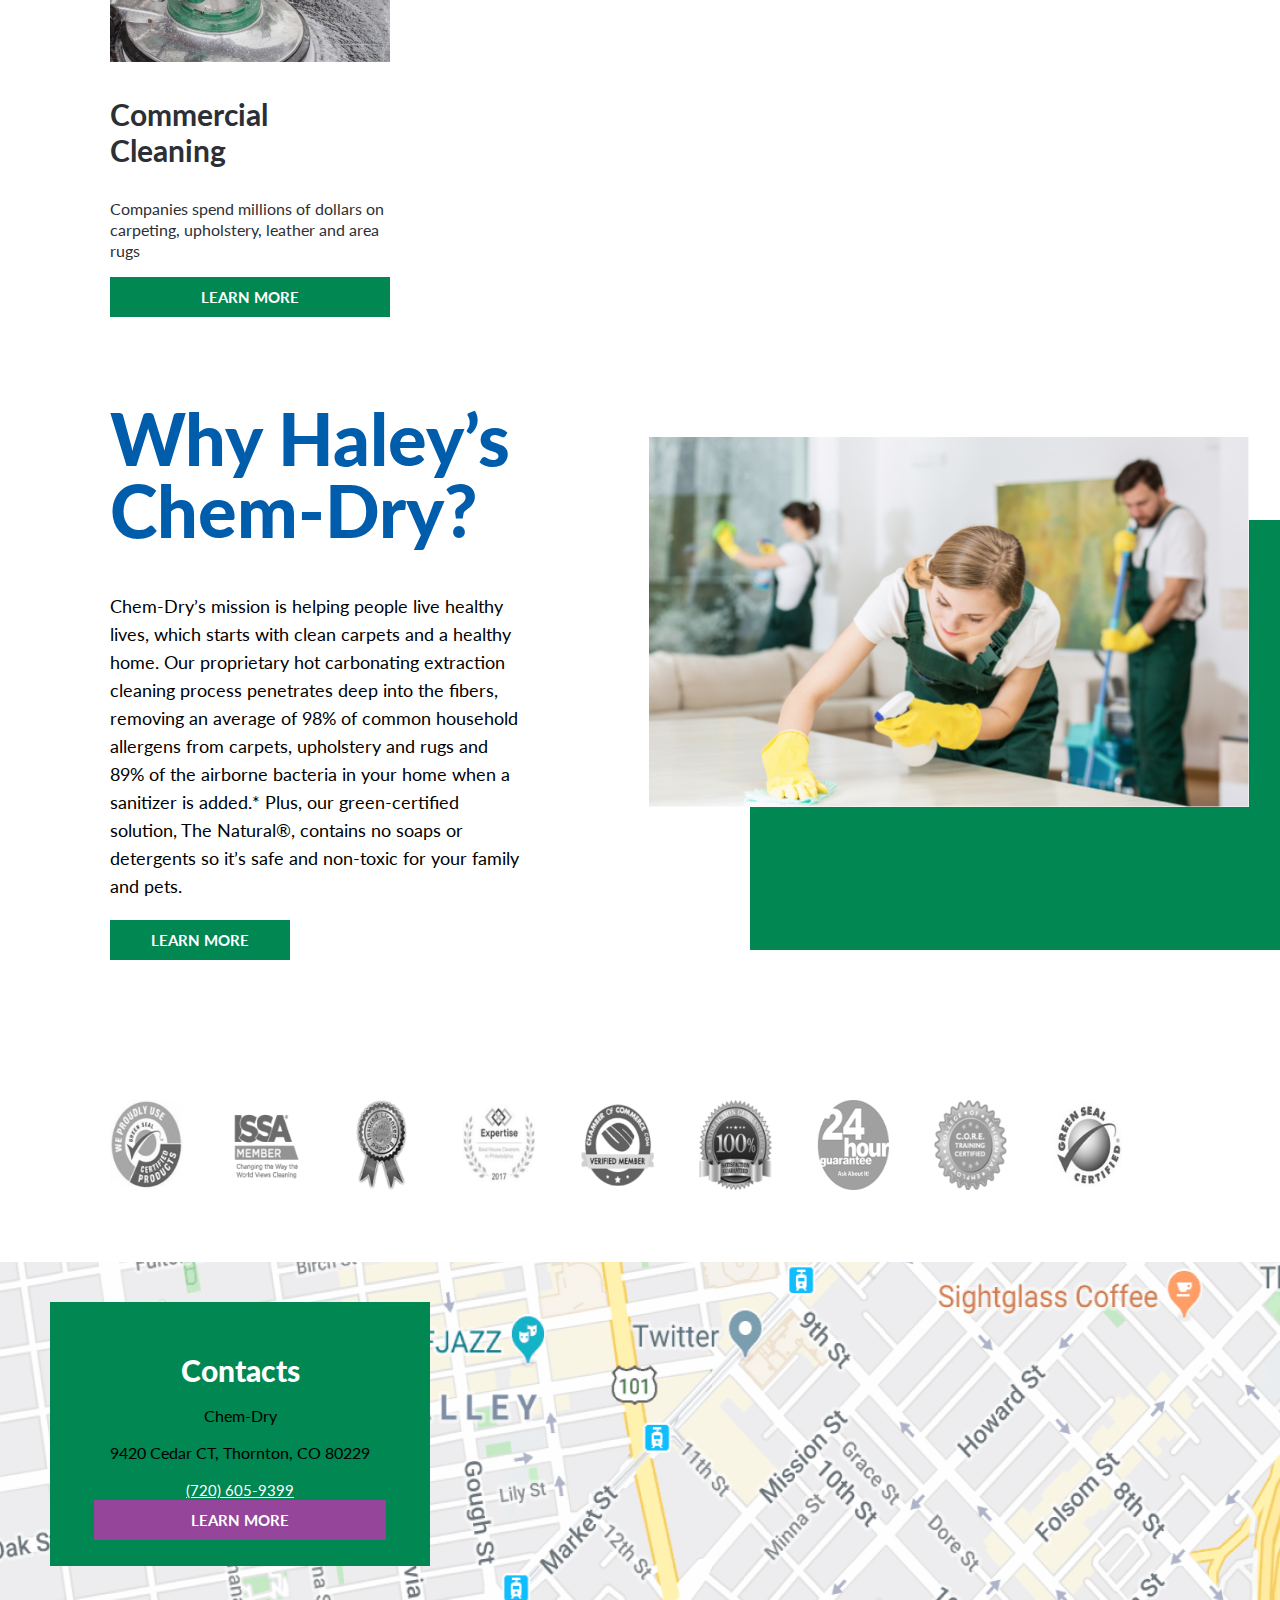
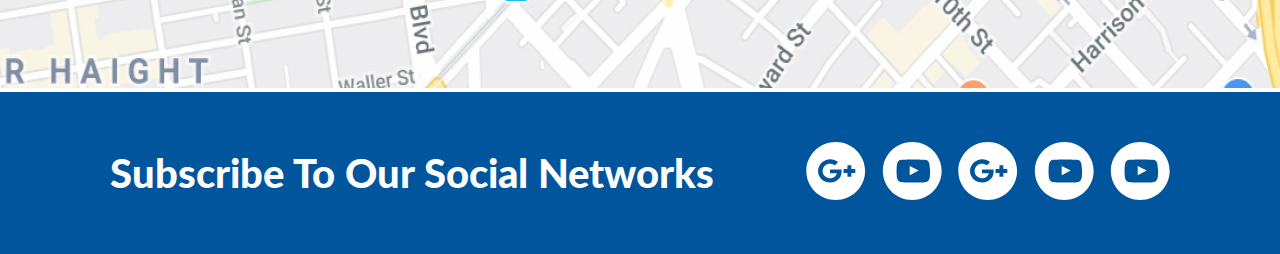
==== commit c9692b2a: "Merge branch 'main' of https://github.com/dl-academy-edu/f105-1 into main" ====
--- a/index.html
+++ b/index.html
@@ -5,8 +5,8 @@
     <meta charset="UTF-8">
     <meta name="viewport" content="width=device-width, initial-scale=1.0">
     <title>Document</title>
-    <link href="https://fonts.googleapis.com/css2?family=Lato:wght@400;700&display=swap" rel="stylesheet">
-    <link rel="stylesheet" type="text/css" href="/css/style.min.css">
+    <link href="https://fonts.googleapis.com/css2?family=Lato:wght@400;700;900&display=swap" rel="stylesheet">
+    <link rel="stylesheet" type="text/css" href="/css/style.css">
 </head>
 
 <body>
@@ -23,14 +23,18 @@
             </ul>
         </nav>
         <a class="header-tel" href="tel:7194319698">719-431-9698</a>
-        <a class="button" href="/pages/contact.html">Contact us</a>
+        <div class="header-button-wrapper">
+            <a class="button" href="/pages/contact.html">Contact us</a>
+        </div>
     </header>
     <main>
         <section class="poster">
             <div class="container">
                 <div class="poster-wrapper">
                     <h1 class="poster-title">The world’s leading cleaning company</h1>
-                    <button class="button poster-button" type="button">Get a Free Estimate</button>
+                    <div class="poster-button-wrapper">
+                        <button class="button poster-button" type="button">Get a Free Estimate</button>
+                    </div>
                 </div>
             </div>
         </section>
@@ -83,44 +87,46 @@
                     detergents so it’s safe and non-toxic
                     for your family and pets.
                 </p>
-                <a href="#" class="about-us-button button">Learn More</a>
+                <div class="about-us-button-wrapper">
+                    <a href="#" class="about-us-button button">Learn More</a>
+                </div>
             </div>
         </section>
         <section class="partners container">
             <h2 class="partners-title visually-hidden">Our Partners</h2>
             <ul class="partners-list">
-                <li>
+                <li class="partners-item">
                     <a href="#"><img src="/images/partner-we-proudly-use.png" alt="green seal image" width="90"
                             height="90"></a>
                 </li>
-                <li>
+                <li class="partners-item">
                     <a href="#"><img src="/images/partner-issa-member.png" alt="issa member image" width="90"
                             height="90"></a>
                 </li>
-                <li>
+                <li class="partners-item">
                     <a href="#"><img src="/images/partner-insuarance.png" alt="insuarance image" width="90"
                             height="90"></a>
                 </li>
-                <li>
+                <li class="partners-item">
                     <a href="#"><img src="/images/partner-expertise.png" alt="expertise image" width="90"
                             height="90"></a>
                 </li>
-                <li>
+                <li class="partners-item">
                     <a href="#"><img src="/images/partner-chamber-of-commerce.png" alt="verified image" width="90"
                             height="90"></a>
                 </li>
-                <li>
+                <li class="partners-item">
                     <a href="#"><img src="/images/partner-satisfaction.png" alt="satisfaction garauted image" width="90"
                             height="90"></a>
                 </li>
-                <li>
+                <li class="partners-item">
                     <a href="#"><img src="/images/partner-24.png" alt="image 24" width="90" height="90"></a>
                 </li>
-                <li>
+                <li class="partners-item">
                     <a href="#"><img src="/images/partner-core-training.png" alt="image core training" width="90"
                             height="90"></a>
                 </li>
-                <li>
+                <li class="partners-item">
                     <a href="#"><img src="/images/partnert-green-seal.png" alt="green seal image" width="90"
                             height="90"></a>
                 </li>
@@ -128,14 +134,12 @@
         </section>
         <section class="map">
             <img src="/images/map.jpg" width="1400" height="426" alt="see us on the map">
-            <div class="container">
-                <div class="map-wrapper">
-                    <h2 class="map-title">Contacts</h2>
-                    <p class="map-company-name">Chem-Dry</p>
-                    <p class="map-address">9420 Cedar CT, Thornton, CO 80229</p>
-                    <a class="map-tel" href="tel:7206059399">(720) 605-9399</a>
-                    <a href="#" class="button-map button">Learn More</a>
-                </div>
+            <div class="map-wrapper">
+                <h2 class="map-title">Contacts</h2>
+                <p class="map-company-name">Chem-Dry</p>
+                <p class="map-address">9420 Cedar CT, Thornton, CO 80229</p>
+                <a class="map-tel" href="tel:7206059399">(720) 605-9399</a>
+                <a href="#" class="button-map button">Learn More</a>
             </div>
         </section>
     </main>
--- a/css/style.css
+++ b/css/style.css
@@ -0,0 +1,361 @@
+body {
+    margin: 0;
+    font-family: 'Lato', Arial, sans-serif;
+    font-weight: normal;
+    font-size: 16px;
+    line-height: 21px;
+    color: black;
+}
+
+img {
+    max-width: 100%;
+}
+
+*, *::before, *::after {
+    box-sizing: border-box;
+}
+
+.container {
+    margin: 0 auto;
+    max-width: 1400px;
+    padding: 0 110px;
+}
+
+.visually-hidden {
+    position: absolute;
+    width: 1px;
+    height: 1px;
+    margin: -1px;
+    border: 0;
+    padding: 0;
+    white-space: nowrap;
+    clip-path: inset(100%);
+    clip: rect(0 0 0 0);
+    overflow: hidden;
+}
+
+/* BUTTONS */
+
+.button {
+    display: block;
+    padding-top: 11px;
+    padding-bottom: 11px;
+    padding-right: 20px;
+    padding-left: 20px;
+    font-weight: bold;
+    font-size: 15px;
+    line-height: 18px;
+    text-transform: uppercase;
+    color: #FFFFFF;
+    background: #008752;
+    text-decoration: none;
+    text-align: center;
+    border: 0;
+}
+
+.button-map {
+    background: #95459A;
+}
+
+/* СТИЛИ ХЕДЕРА */
+
+.header {
+    display: flex;
+    align-items: center;
+    padding-top: 35px;
+    padding-bottom: 33px;
+}
+
+.header-nav {
+    margin-right: auto;
+}
+
+.header-nav-list {
+    display: flex;
+    list-style: none;
+}
+
+.header-nav-list .link {
+    font-size: 17px;
+    line-height: 20px;
+    font-weight: bold;
+    color: #333333;
+    text-decoration: none;
+}
+
+.header-nav-link {
+    margin-right: 15px;
+}
+
+.header-nav-link:last-child {
+    margin-right: 0;
+}
+
+
+.header-tel {
+    margin-right: 24px;
+    font-weight: 900;
+    font-size: 17px;
+    line-height: 20px;
+    color: #95459A;
+    text-decoration: none;
+}
+
+.header-button-wrapper {
+    width: 180px;
+}
+
+/* POSTER BLOCK */
+
+.poster {
+    background-color: #DAE2E5;
+    background-image:
+                url('/images/poster-image.png'),
+                linear-gradient(180deg, #E0E7ED 16.53%, #DAE2E5 102.51%);
+    background-repeat: no-repeat;
+    background-position: center bottom;
+    background-size: cover;
+}
+
+.poster-wrapper {
+    padding-top: 143px;
+    padding-bottom: 286px;
+}
+
+.poster-title {
+    margin: 0;
+    width: 800px;
+    font-weight: 900;
+    font-size: 90px;
+    line-height: 90px;
+    color: #00559D;
+}
+
+.poster-button-wrapper {
+    margin-top: 50px;
+    width: 360px;
+}
+
+.poster-button {
+    padding-top: 16px;
+    padding-bottom: 16px;
+    width: 100%;
+    font-size: 24px;
+    line-height: 29px;
+    text-align: center;
+    text-transform: uppercase;
+    color: #FFFFFF;
+    background: #95459A;
+}
+
+/* SERVICE BLOCK */
+
+.services-title {
+    margin: 0 auto;
+    margin-top: 80px;
+    width: 650px;
+    font-weight: bold;
+    font-size: 42px;
+    line-height: 50px;
+    text-transform: uppercase;
+    color: #00559D;
+    text-align: center;
+}
+
+.services-list {
+    display: flex;
+    flex-wrap: wrap;
+    margin: 0;
+    padding: 0;
+    margin-left: -10px;
+    margin-right: -10px;
+    margin-bottom: -20px;
+    margin-top: 50px;
+    list-style: none;
+}
+
+.service-card {
+    margin-right: 10px;
+    margin-left: 10px;
+    margin-bottom: 20px;
+    width: 280px;
+}
+
+.service-card-title {
+    font-weight: bold;
+    font-size: 30px;
+    line-height: 36px;
+    color: #2C3036;
+}
+
+.service-card-text {
+    font-size: 16px;
+    line-height: 21px;
+    color: #2C3036;
+}
+
+/* ABOUT US BLOCK */
+
+.about-us {
+    margin-top: 85px;
+}
+
+.about-us-wrapper {
+    position: relative;
+    padding-right: 120px;
+    width: 50%;
+}
+
+.about-us-wrapper::before {
+    content: '';
+    position: absolute;
+    right: -609px;
+    top: 35px;
+    width: 600px;
+    height: 370px;
+    background-image: url(/images/about-us-image.jpg);
+    background-repeat: no-repeat;
+    background-size: cover;
+}
+
+.about-us-wrapper::after {
+    content: '';
+    position: absolute;
+    right: -700px;
+    top: 118px;
+    width: 590px;
+    height: 430px;
+    background-color: #008752;
+    background-repeat: no-repeat;
+    z-index: -1;
+}
+
+.about-us-title {
+    margin: 0;
+    margin-top: 46px;
+    font-weight: 900;
+    font-size: 72px;
+    line-height: 72px;
+    color: #005DAB;
+}
+
+.about-us-text {
+    margin: 0;
+    margin-top: 46px;
+    font-size: 18px;
+    line-height: 28px;
+}
+
+.about-us-button-wrapper {
+    margin-top: 20px;
+    width: 180px;
+}
+
+/* PARTNERS */
+
+.partners {
+    margin-top: 140px;
+}
+
+.partners-list {
+    display: flex;
+    margin: 0;
+    padding: 0;
+    list-style: none;
+}
+
+.partners-item {
+    margin-right: 45px;
+}
+
+/* MAP BLOCK */
+
+.map {
+    position: relative;
+    margin-top: 68px;
+    text-align: center;
+}
+
+.map-wrapper {
+    position: absolute;
+    top: 40px;
+    left: calc(50% - 590px);
+    padding-top: 50px;
+    padding-right: 44px;
+    padding-left: 44px;
+    padding-bottom: 26px;
+    background: #008752;
+    width: 380px;
+}
+
+.map-title {
+    margin: 0;
+    font-weight: 900;
+    font-size: 30px;
+    line-height: 36px;
+    color: #FFFFFF;
+}
+
+.map-company-name {
+    margin: 0;
+    margin-top: 17px;
+}
+
+.map-addres {
+    font-size: 15px;
+    line-height: 18px;
+    color: #FFFFFF;
+}
+
+.map-tel {
+    font-size: 15px;
+    line-height: 18px;
+    color: #FFFFFF;
+    text-decoration: underline;
+}
+
+/* FOOTER BLOCK */
+
+.footer {
+    padding-top: 50px;
+    padding-bottom: 50px;
+    background-color: #00559D;
+}
+
+.footer-wrapper {
+    display: flex;
+    align-items: center;
+    justify-content: space-between;
+}
+
+.footer-title {
+    margin: 0;
+    font-weight: 900;
+    font-size: 40px;
+    line-height: 52px;
+    text-transform: capitalize;
+    color: #FFFFFF;
+}
+
+.footer-menu {
+    display: flex;
+    margin: 0;
+    padding: 0;
+    list-style: none;
+}
+
+.footer-menu li {
+    margin-right: 16px;
+}
+
+.footer-menu li:last-child {
+    margin-right: 0;
+}
+
+.svg-icon:hover path {
+    fill: #60A7E3;
+}
+
+.svg-icon:active path {
+    fill: #17354F;
+}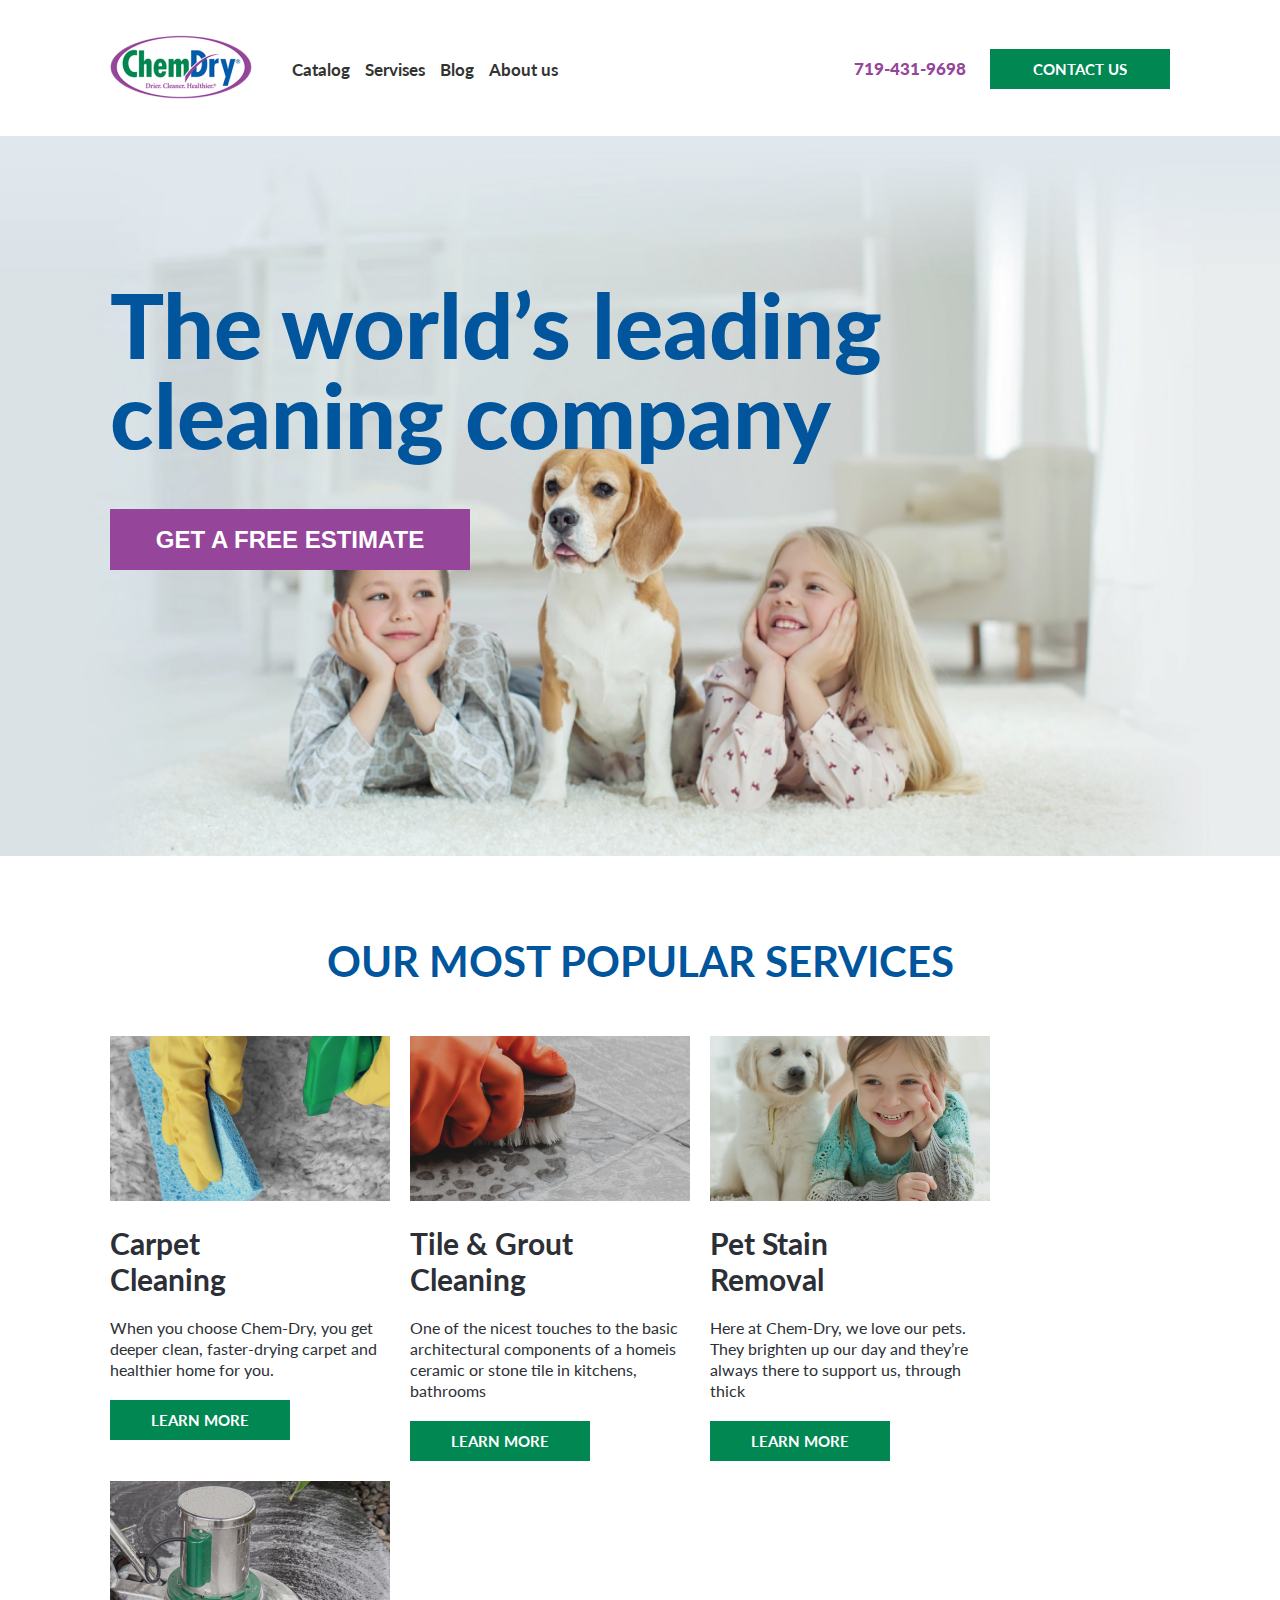
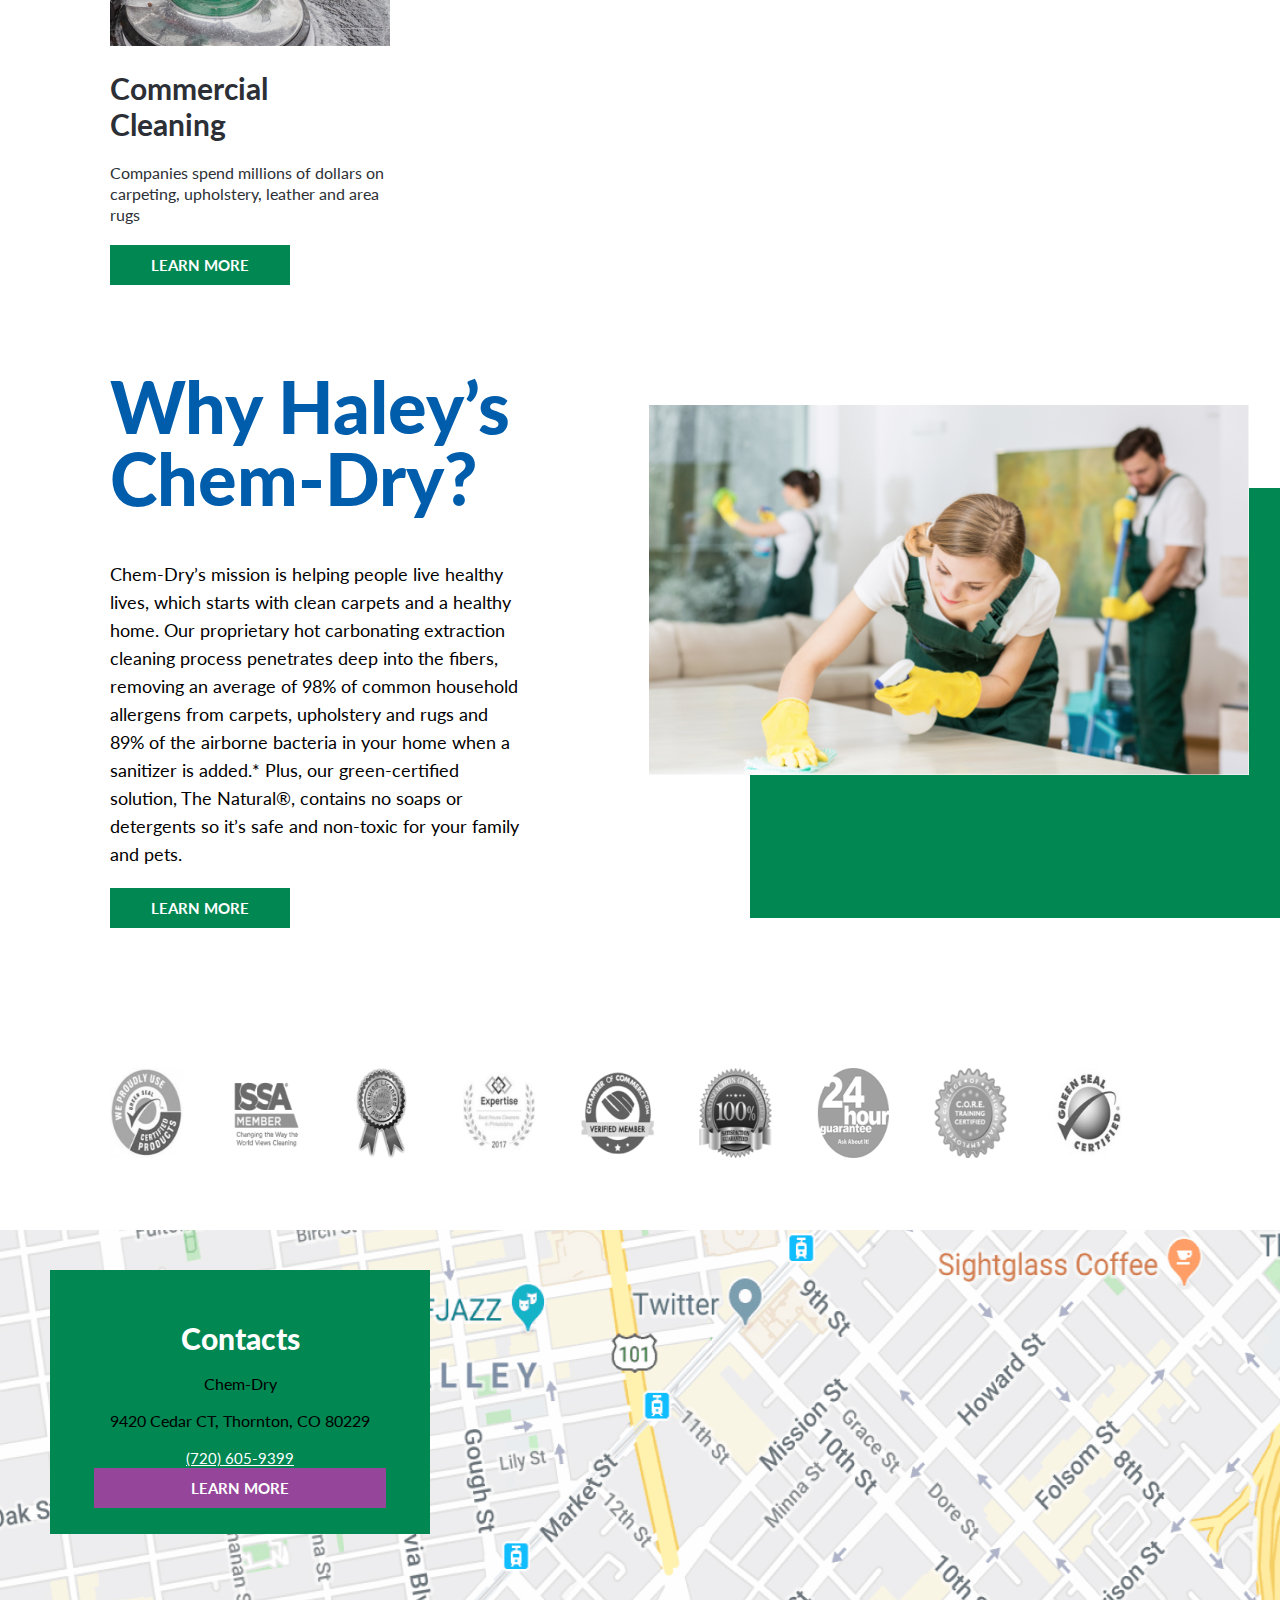
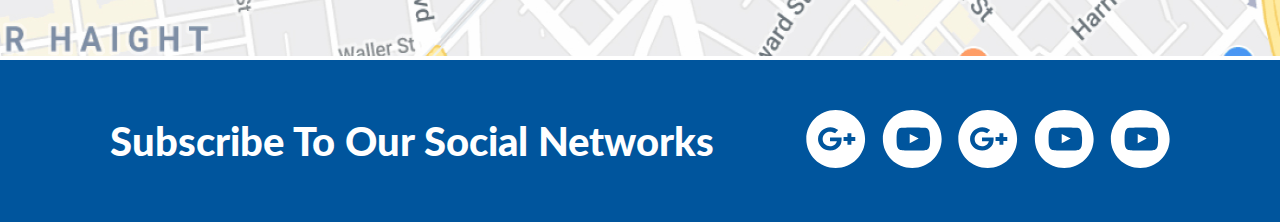
==== commit 08489e7b: "Update service cards" ====
--- a/index.html
+++ b/index.html
@@ -48,7 +48,9 @@
                     <h3 class="service-card-title">Carpet <br> Cleaning</h3>
                     <p class="service-card-text">When you choose Chem-Dry, you get deeper clean, faster-drying carpet
                         and healthier home for you.</p>
-                    <a class="button" href="#">Learn More</a>
+                    <div class="services-button-wrapper">
+                        <a class="button" href="#">Learn More</a>
+                    </div>
                 </li>
                 <li class="service-card">
                     <img class="service-card-img" src="/images/tile.jpg" alt="Tile & Grout Cleaning" width="280"
@@ -56,7 +58,9 @@
                     <h3 class="service-card-title">Tile & Grout Cleaning</h3>
                     <p class="service-card-text">One of the nicest touches to the basic architectural components of a
                         homeis ceramic or stone tile in kitchens, bathrooms</p>
-                    <a class="button" href="#">Learn More</a>
+                    <div class="services-button-wrapper">
+                        <a class="button" href="#">Learn More</a>
+                    </div>
                 </li>
                 <li class="service-card">
                     <img class="service-card-img" src="/images/pet.jpg" alt="Pet Stain Removal" width="280"
@@ -64,7 +68,9 @@
                     <h3 class="service-card-title">Pet Stain <br> Removal</h3>
                     <p class="service-card-text">Here at Chem-Dry, we love our pets. They brighten up our day and
                         they’re always there to support us, through thick</p>
-                    <a class="button" href="#">Learn More</a>
+                    <div class="services-button-wrapper">
+                        <a class="button" href="#">Learn More</a>
+                    </div>
                 </li>
                 <li class="service-card">
                     <img class="service-card-img" src="/images/cleaning.jpg" alt="Commercial Cleaning" width="280"
@@ -72,7 +78,9 @@
                     <h3 class="service-card-title">Commercial Cleaning</h3>
                     <p class="service-card-text">Companies spend millions of dollars on carpeting, upholstery, leather
                         and area rugs</p>
-                    <a class="button" href="#">Learn More</a>
+                    <div class="services-button-wrapper">
+                        <a class="button" href="#">Learn More</a>
+                    </div>
                 </li>
             </ul>
         </section>
@@ -150,7 +158,8 @@
                 <ul class="footer-menu">
                     <li>
                         <a href="#" aria-label="follow us google+">
-                            <svg width="60" height="58" viewBox="0 0 60 58" fill="none" xmlns="http://www.w3.org/2000/svg" class="svg-icon">
+                            <svg width="60" height="58" viewBox="0 0 60 58" fill="none"
+                                xmlns="http://www.w3.org/2000/svg" class="svg-icon">
                                 <path
                                     d="M12.0727 28.42C11.6809 33.2533 15.0113 38.0867 19.7131 39.8267C24.415 41.5667 30.2922 40.4067 33.4268 36.3467C35.3859 33.8333 35.7777 30.5467 35.5818 27.4533C35.5818 27.4533 27.9414 27.4533 24.0232 27.4533C24.0232 28.8067 24.0232 30.16 24.0232 31.32C26.3741 31.32 28.5291 31.32 30.88 31.32C29.9005 36.1533 23.0436 37.8933 19.3213 34.6067C15.599 31.7067 15.7949 25.7133 19.7131 23.0067C22.4559 20.88 26.3741 21.46 29.1168 23.2C30.0963 22.2333 31.2718 21.2667 32.2514 20.1067C29.9004 18.3667 27.1577 17.2067 24.2191 17.2067C17.95 17.2067 12.2686 22.4267 12.0727 28.42ZM45.3773 23.2H41.4591C41.4591 24.5533 41.4591 25.7133 41.4591 27.0667C40.0877 27.0667 38.9123 27.0667 37.5409 27.0667V30.9333C38.9123 30.9333 40.0877 30.9333 41.4591 30.9333C41.4591 32.2867 41.4591 33.4467 41.4591 34.8H45.3773C45.3773 33.4467 45.3773 32.2867 45.3773 30.9333C46.7486 30.9333 47.9241 30.9333 49.2955 30.9333V27.0667C47.9241 27.0667 46.7486 27.0667 45.3773 27.0667C45.3773 25.7133 45.3773 24.5533 45.3773 23.2ZM29.7045 0C45.965 0 59.0909 12.9533 59.0909 29C59.0909 45.0467 45.965 58 29.7045 58C13.444 58 0.318115 45.0467 0.318115 29C0.318115 12.9533 13.444 0 29.7045 0Z"
                                     fill="white" />
--- a/css/style.css
+++ b/css/style.css
@@ -91,7 +91,6 @@
     margin-right: 0;
 }
 
-
 .header-tel {
     margin-right: 24px;
     font-weight: 900;
@@ -109,9 +108,7 @@
 
 .poster {
     background-color: #DAE2E5;
-    background-image:
-                url('/images/poster-image.png'),
-                linear-gradient(180deg, #E0E7ED 16.53%, #DAE2E5 102.51%);
+    background-image: url('/images/poster-image.png'), linear-gradient(180deg, #E0E7ED 16.53%, #DAE2E5 102.51%);
     background-repeat: no-repeat;
     background-position: center bottom;
     background-size: cover;
@@ -182,6 +179,8 @@
 }
 
 .service-card-title {
+    margin: 0;
+    margin-top: 20px;
     font-weight: bold;
     font-size: 30px;
     line-height: 36px;
@@ -189,9 +188,16 @@
 }
 
 .service-card-text {
+    margin: 0;
+    margin-top: 20px;
     font-size: 16px;
     line-height: 21px;
     color: #2C3036;
+}
+
+.services-button-wrapper {
+    margin-top: 20px;
+    width: 180px;
 }
 
 /* ABOUT US BLOCK */
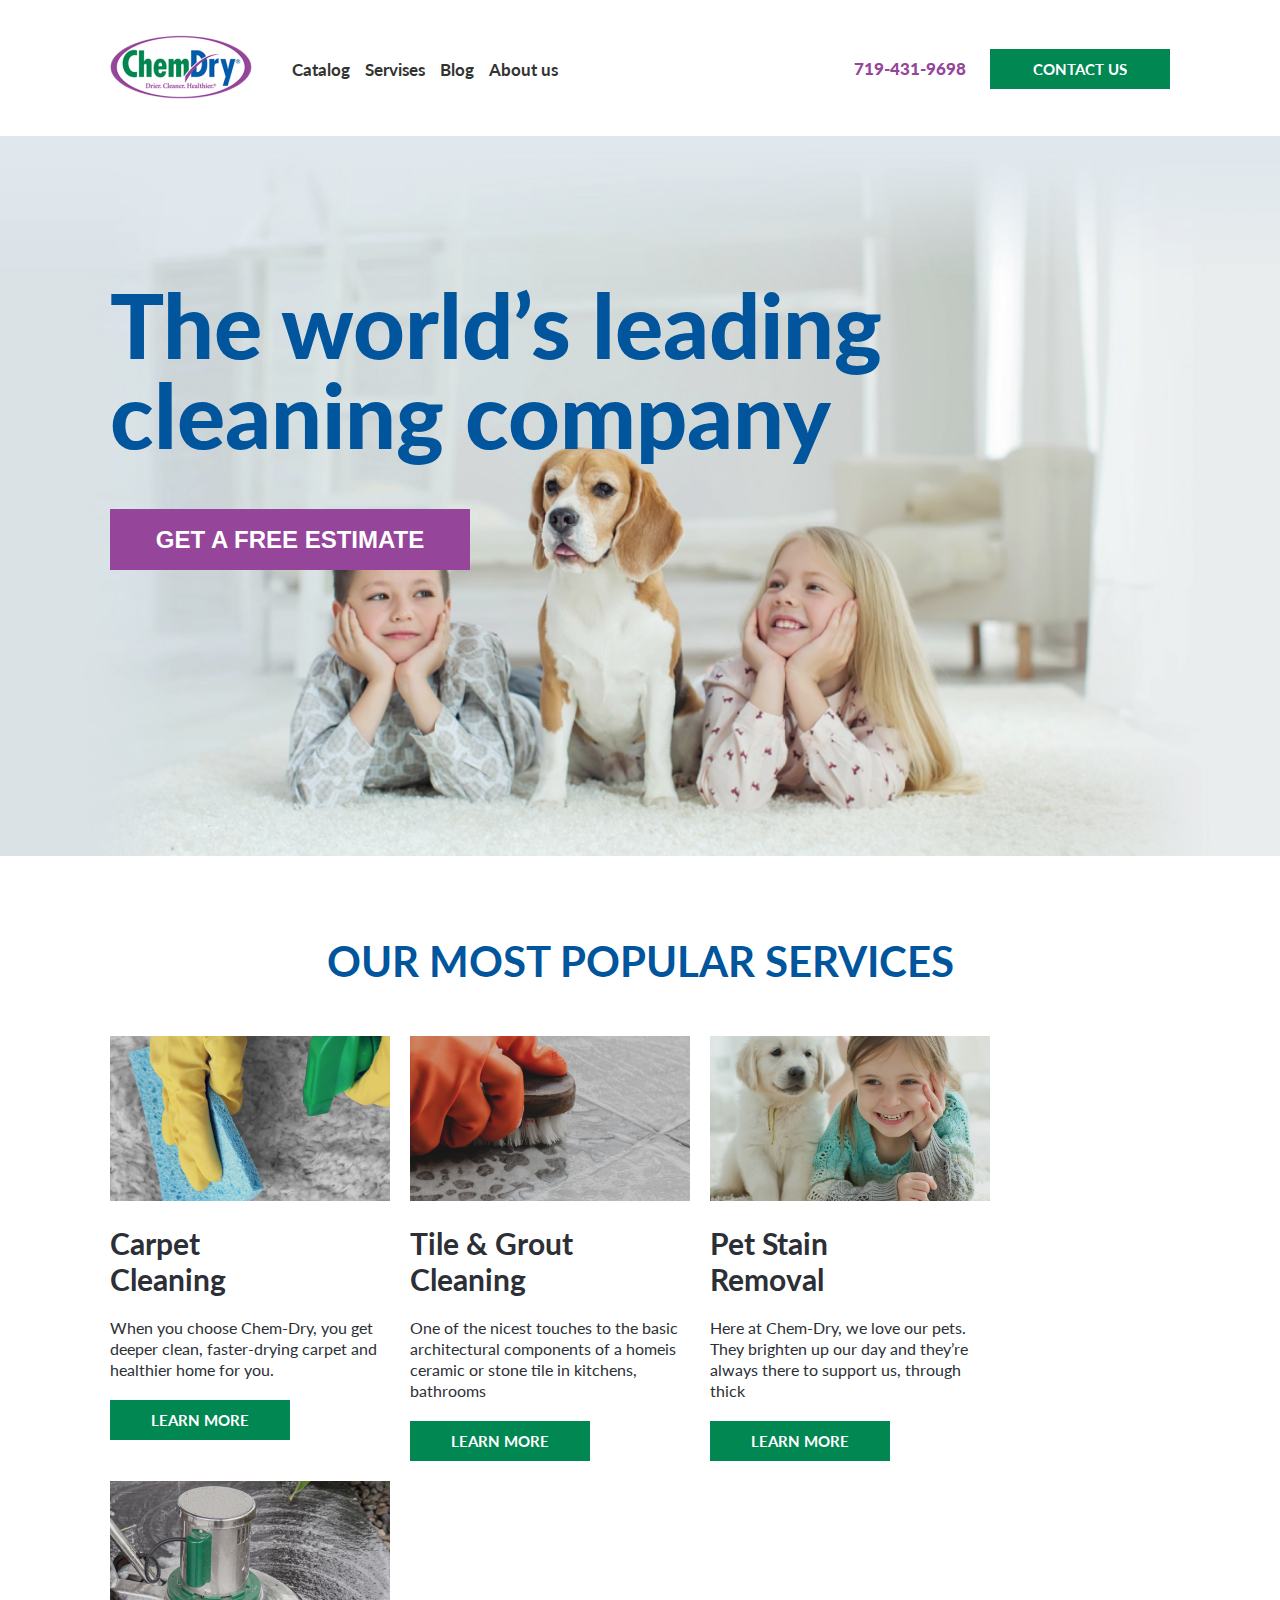
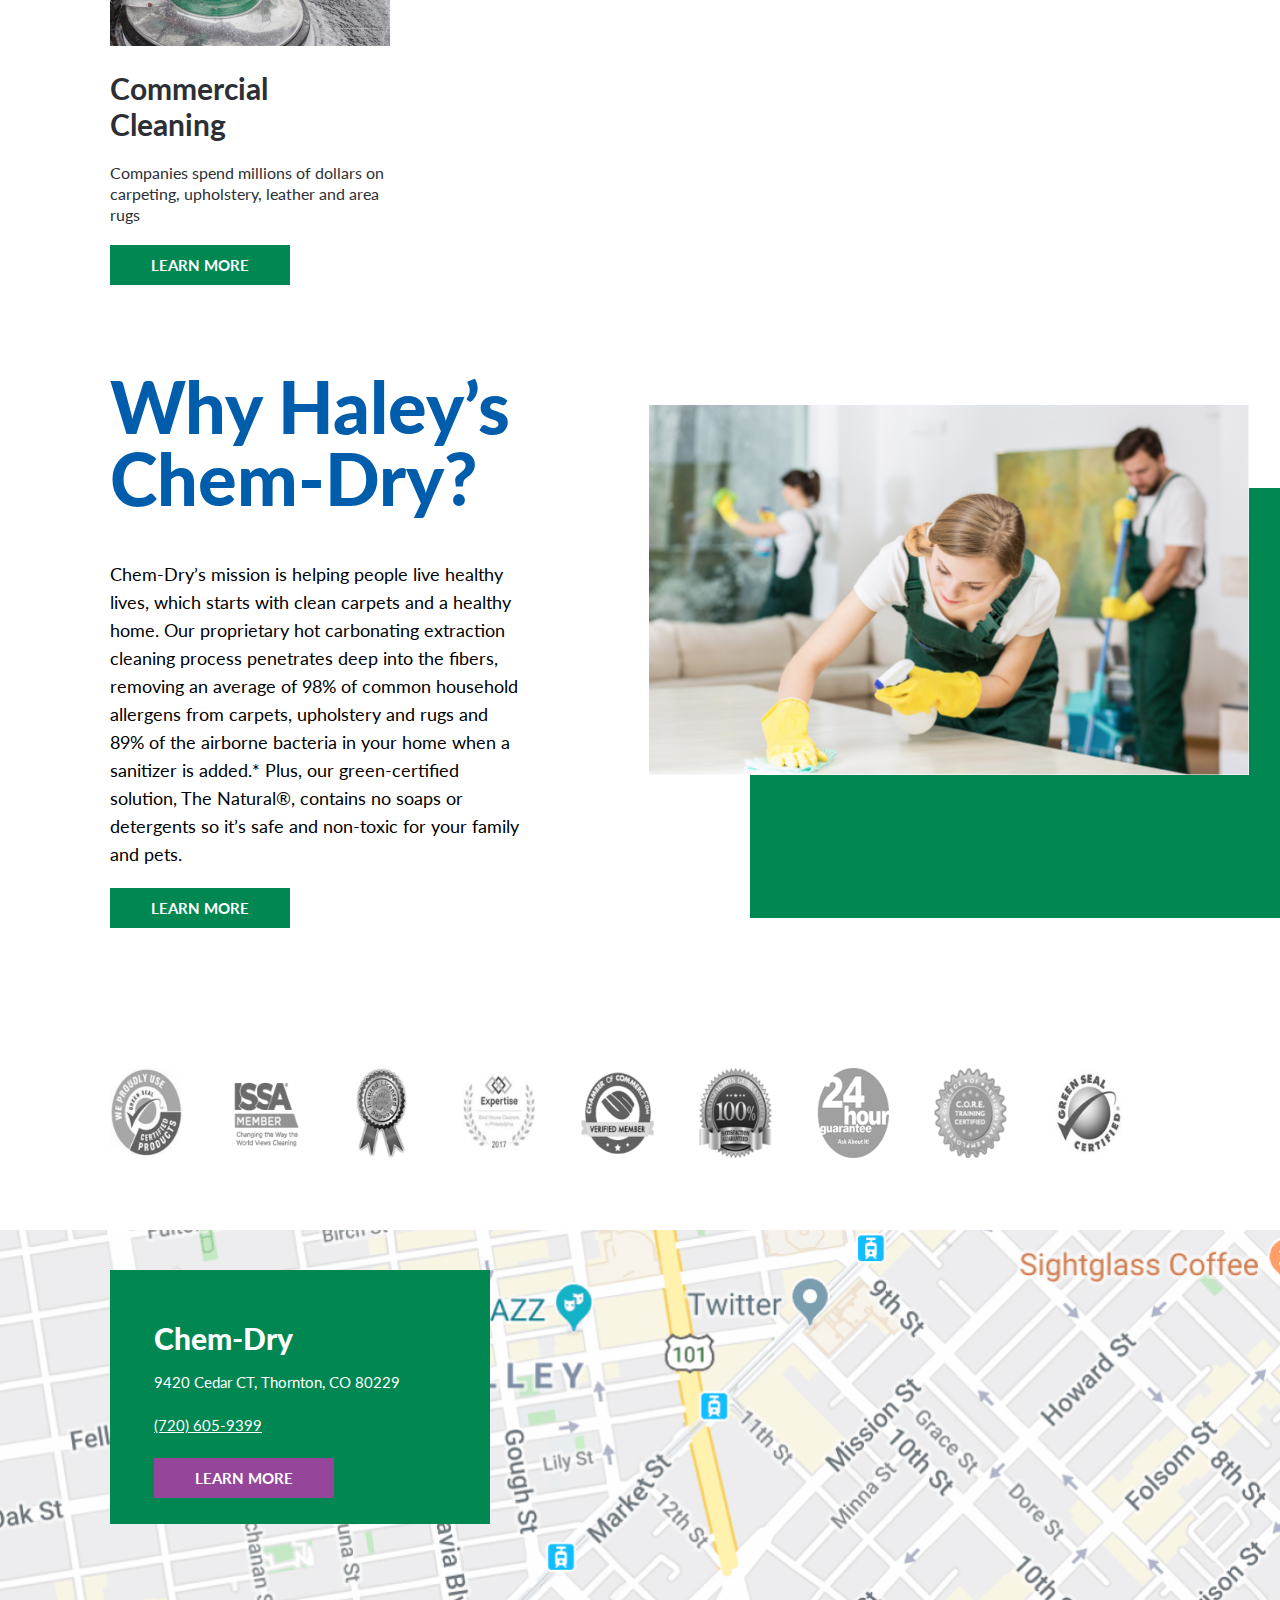
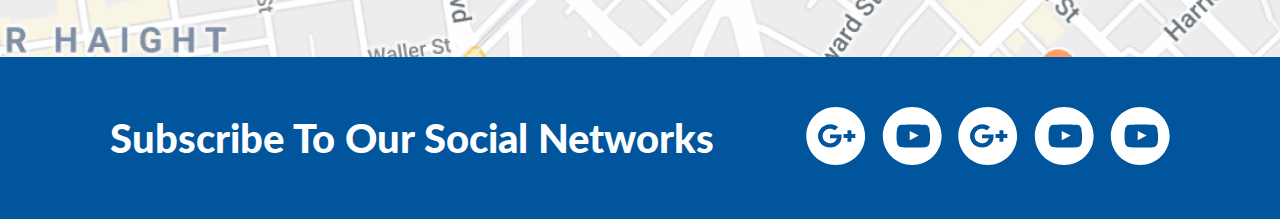
==== commit e0977126: "Update map block" ====
--- a/index.html
+++ b/index.html
@@ -141,13 +141,16 @@
             </ul>
         </section>
         <section class="map">
-            <img src="/images/map.jpg" width="1400" height="426" alt="see us on the map">
-            <div class="map-wrapper">
-                <h2 class="map-title">Contacts</h2>
-                <p class="map-company-name">Chem-Dry</p>
-                <p class="map-address">9420 Cedar CT, Thornton, CO 80229</p>
-                <a class="map-tel" href="tel:7206059399">(720) 605-9399</a>
-                <a href="#" class="button-map button">Learn More</a>
+            <div class="container">
+                <div class="map-wrapper">
+                    <h2 class="visually-hidden">Contacts</h2>
+                    <p class="map-company-name">Chem-Dry</p>
+                    <p class="map-address">9420 Cedar CT, Thornton, CO 80229</p>
+                    <a class="map-tel" href="tel:7206059399">(720) 605-9399</a>
+                    <div class="map-button-wrapper">
+                        <a href="#" class="button-map button">Learn More</a>
+                    </div>
+                </div>
             </div>
         </section>
     </main>
--- a/css/style.css
+++ b/css/style.css
@@ -277,15 +277,15 @@
 /* MAP BLOCK */
 
 .map {
-    position: relative;
     margin-top: 68px;
-    text-align: center;
+    padding-top: 40px;
+    padding-bottom: 133px;
+    background-image: url('/images/map.jpg');
+    background-repeat: no-repeat;
+    background-size: cover;
 }
 
 .map-wrapper {
-    position: absolute;
-    top: 40px;
-    left: calc(50% - 590px);
     padding-top: 50px;
     padding-right: 44px;
     padding-left: 44px;
@@ -294,7 +294,7 @@
     width: 380px;
 }
 
-.map-title {
+.map-company-name {
     margin: 0;
     font-weight: 900;
     font-size: 30px;
@@ -302,12 +302,10 @@
     color: #FFFFFF;
 }
 
-.map-company-name {
+.map-address {
     margin: 0;
     margin-top: 17px;
-}
-
-.map-addres {
+    margin-bottom: 23px;
     font-size: 15px;
     line-height: 18px;
     color: #FFFFFF;
@@ -318,6 +316,11 @@
     line-height: 18px;
     color: #FFFFFF;
     text-decoration: underline;
+}
+
+.map-button-wrapper {
+    margin-top: 23px;
+    width: 180px;
 }
 
 /* FOOTER BLOCK */
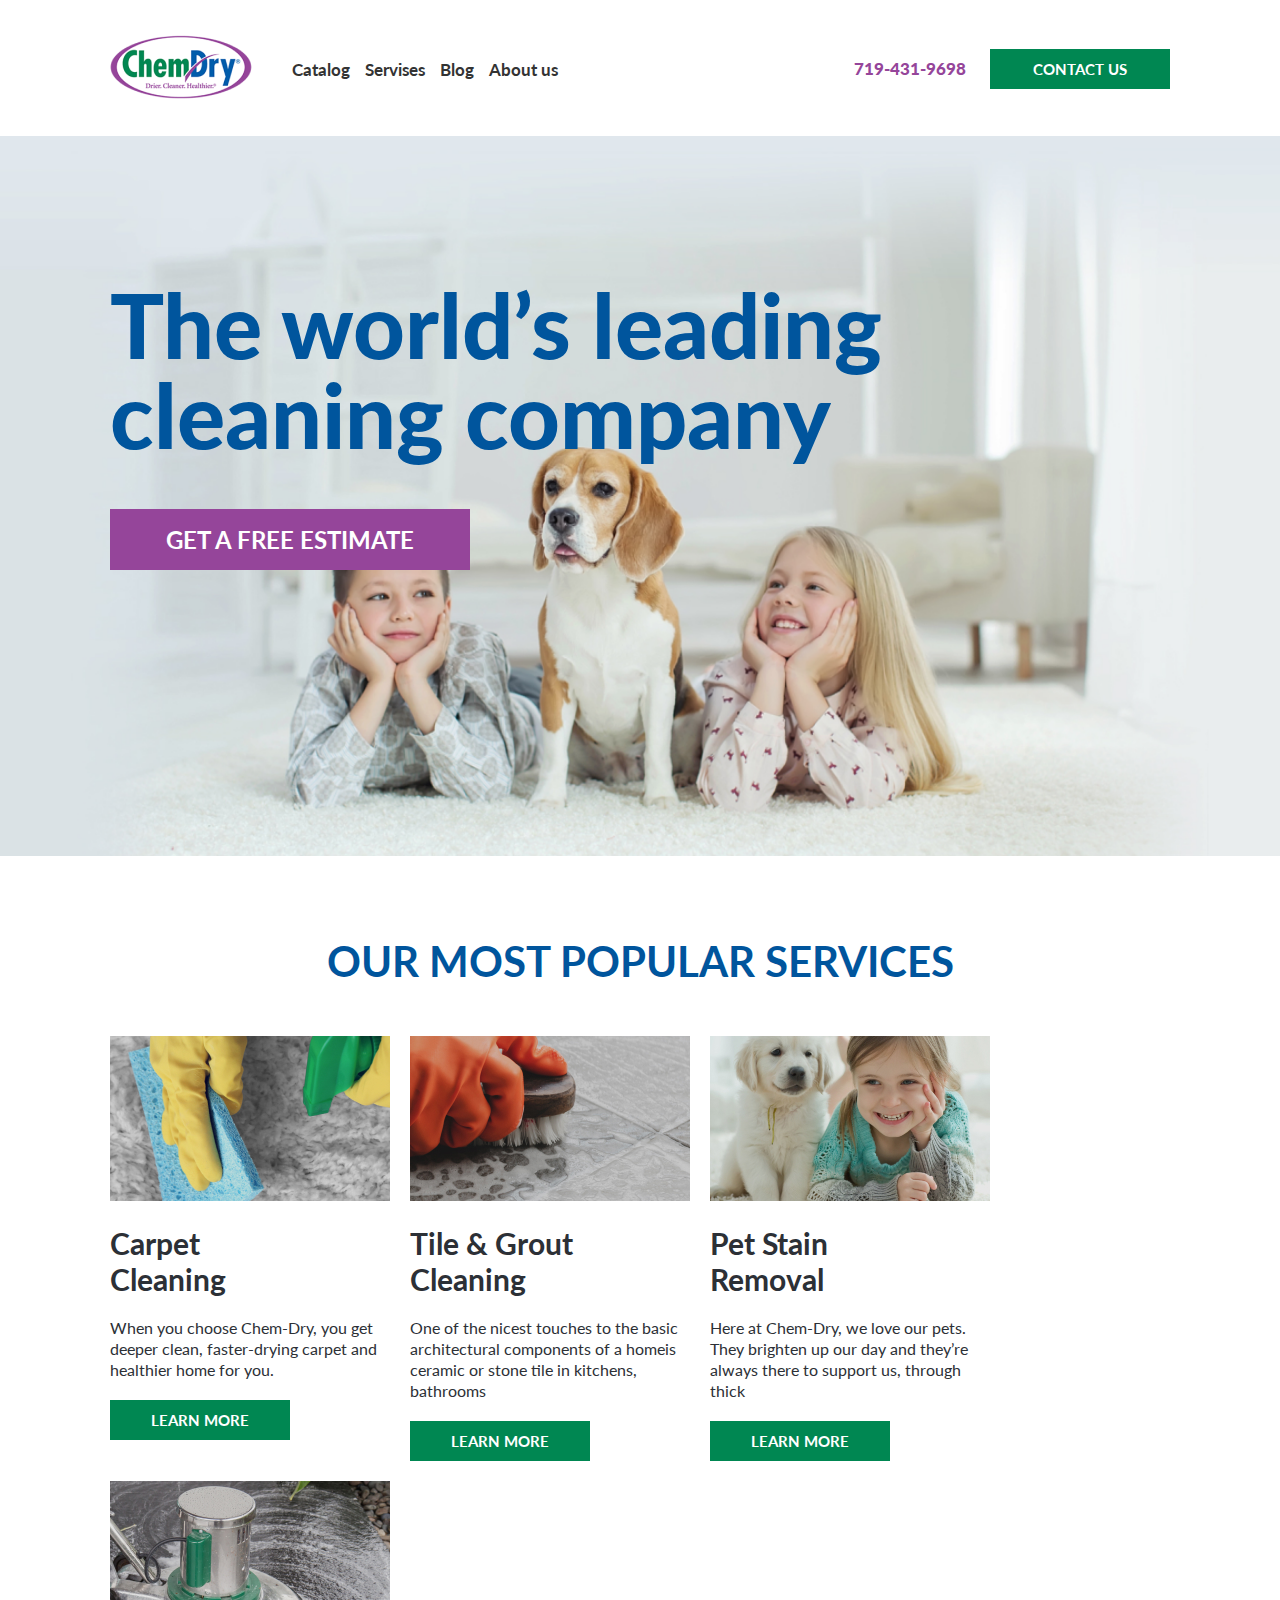
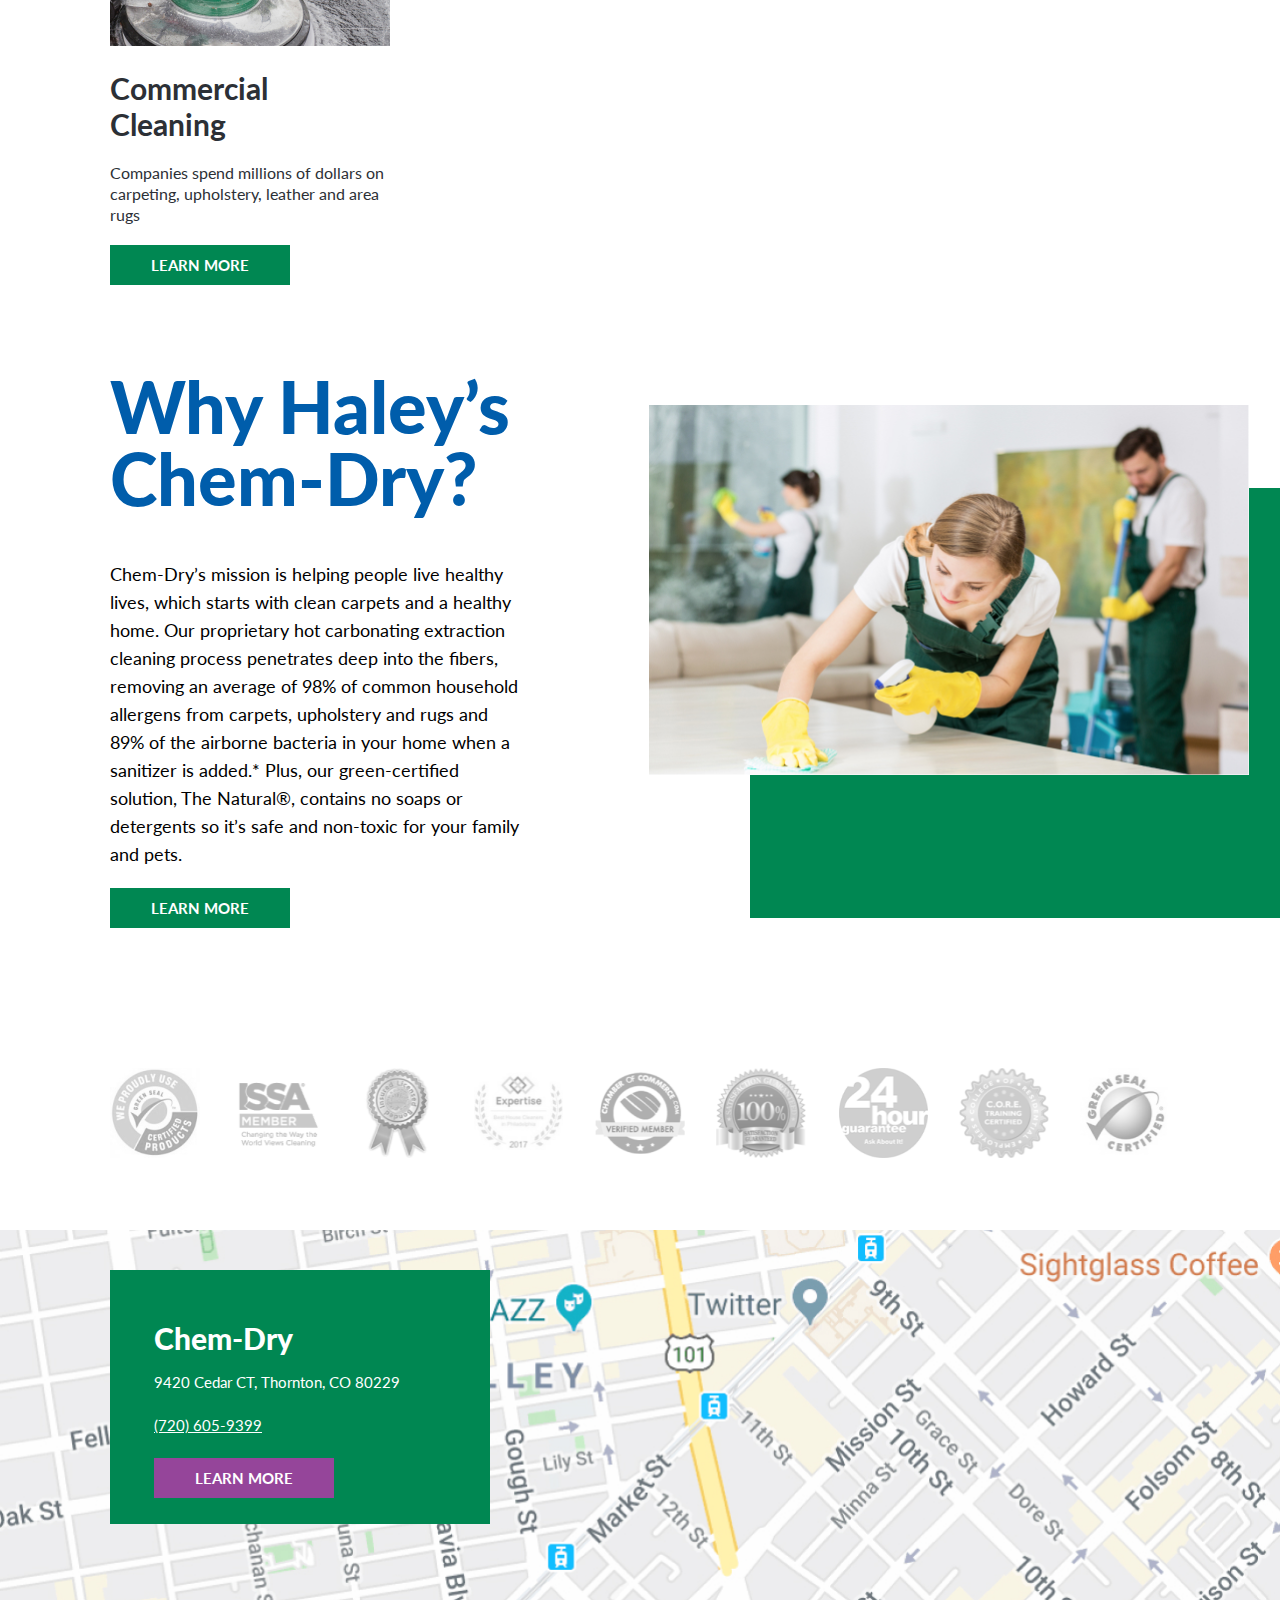
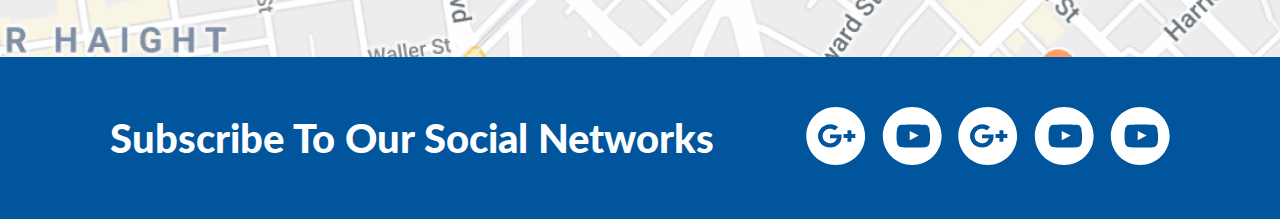
==== commit 262a00d1: "Add hover and focus on elements" ====
--- a/index.html
+++ b/index.html
@@ -33,7 +33,7 @@
                 <div class="poster-wrapper">
                     <h1 class="poster-title">The world’s leading cleaning company</h1>
                     <div class="poster-button-wrapper">
-                        <button class="button poster-button" type="button">Get a Free Estimate</button>
+                        <a href="#" class="button poster-button button-secondary">Get a Free Estimate</a>
                     </div>
                 </div>
             </div>
@@ -148,7 +148,7 @@
                     <p class="map-address">9420 Cedar CT, Thornton, CO 80229</p>
                     <a class="map-tel" href="tel:7206059399">(720) 605-9399</a>
                     <div class="map-button-wrapper">
-                        <a href="#" class="button-map button">Learn More</a>
+                        <a href="#" class="button button-secondary">Learn More</a>
                     </div>
                 </div>
             </div>
--- a/css/style.css
+++ b/css/style.css
@@ -42,6 +42,7 @@
     padding-bottom: 11px;
     padding-right: 20px;
     padding-left: 20px;
+    width: 100%;
     font-weight: bold;
     font-size: 15px;
     line-height: 18px;
@@ -51,10 +52,27 @@
     text-decoration: none;
     text-align: center;
     border: 0;
-}
-
-.button-map {
+    cursor: pointer;
+}
+
+.button:hover {
+    background: #26CD8B;
+}
+
+.button:active {
+    background: #005232;
+}
+
+.button-secondary {
     background: #95459A;
+}
+
+.button-secondary:hover {
+    background: #D665DD;
+}
+
+.button-secondary:active {
+    background: #722A77;
 }
 
 /* СТИЛИ ХЕДЕРА */
@@ -64,6 +82,14 @@
     align-items: center;
     padding-top: 35px;
     padding-bottom: 33px;
+}
+
+.header-logo:hover {
+    opacity: 0.7;
+}
+
+.header-logo:active {
+    opacity: 0.5;
 }
 
 .header-nav {
@@ -81,6 +107,15 @@
     font-weight: bold;
     color: #333333;
     text-decoration: none;
+}
+
+.header-nav-list .link:hover {
+    color: #008752;
+}
+
+.header-nav-list .link:active {
+    color: #333333;
+    opacity: 0.5;
 }
 
 .header-nav-link {
@@ -98,6 +133,14 @@
     line-height: 20px;
     color: #95459A;
     text-decoration: none;
+}
+
+.header-tel:hover {
+    opacity: 0.7;
+}
+
+.header-tel:active {
+    opacity: 0.5;
 }
 
 .header-button-wrapper {
@@ -142,8 +185,8 @@
     text-align: center;
     text-transform: uppercase;
     color: #FFFFFF;
-    background: #95459A;
-}
+}
+
 
 /* SERVICE BLOCK */
 
@@ -265,14 +308,24 @@
 
 .partners-list {
     display: flex;
+    justify-content: space-between;
     margin: 0;
     padding: 0;
     list-style: none;
 }
 
-.partners-item {
-    margin-right: 45px;
-}
+.partners-item a {
+    opacity: 0.5;
+}
+
+.partners-item a:hover {
+    opacity: 1;
+}
+
+.partners-item a:active {
+    opacity: 0.2;
+}
+
 
 /* MAP BLOCK */
 
@@ -318,6 +371,14 @@
     text-decoration: underline;
 }
 
+.map-tel:hover {
+    opacity: 0.7;
+}
+
+.map-tel:active {
+    opacity: 0.5;
+}
+
 .map-button-wrapper {
     margin-top: 23px;
     width: 180px;
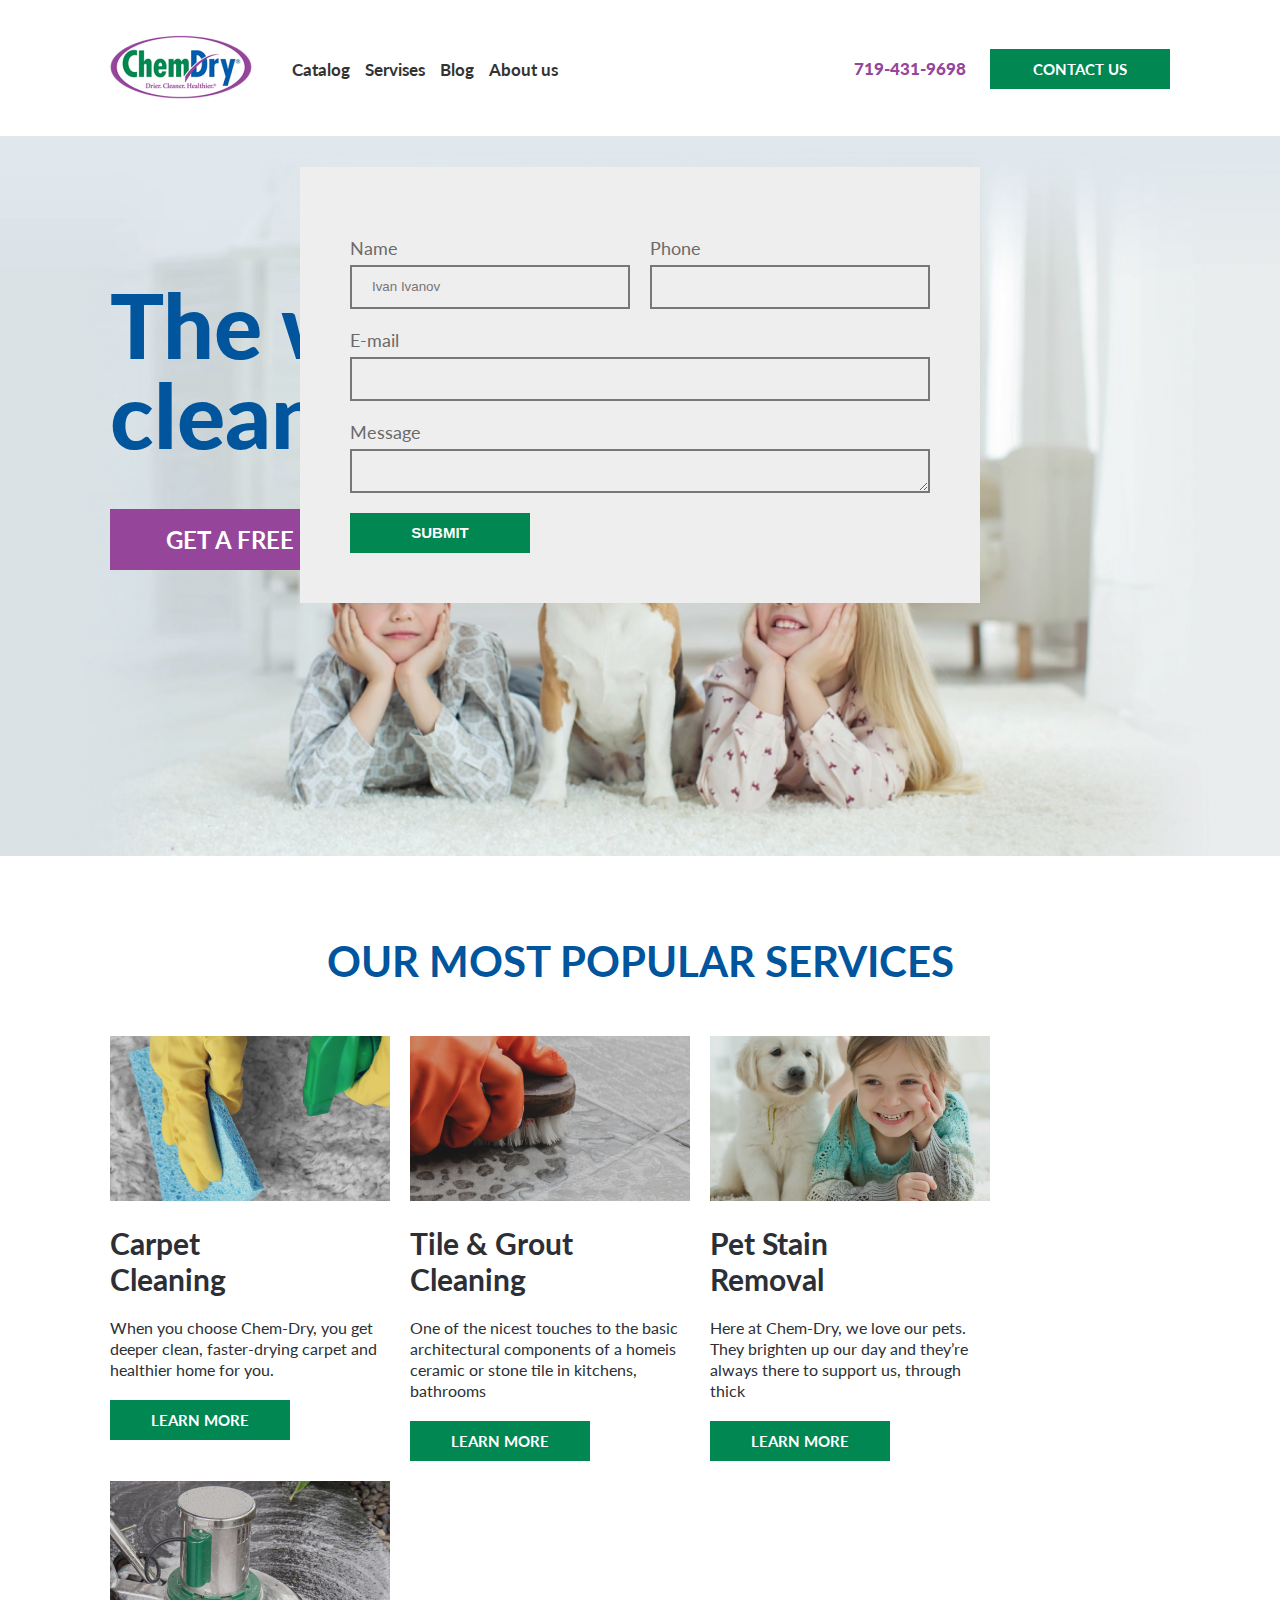
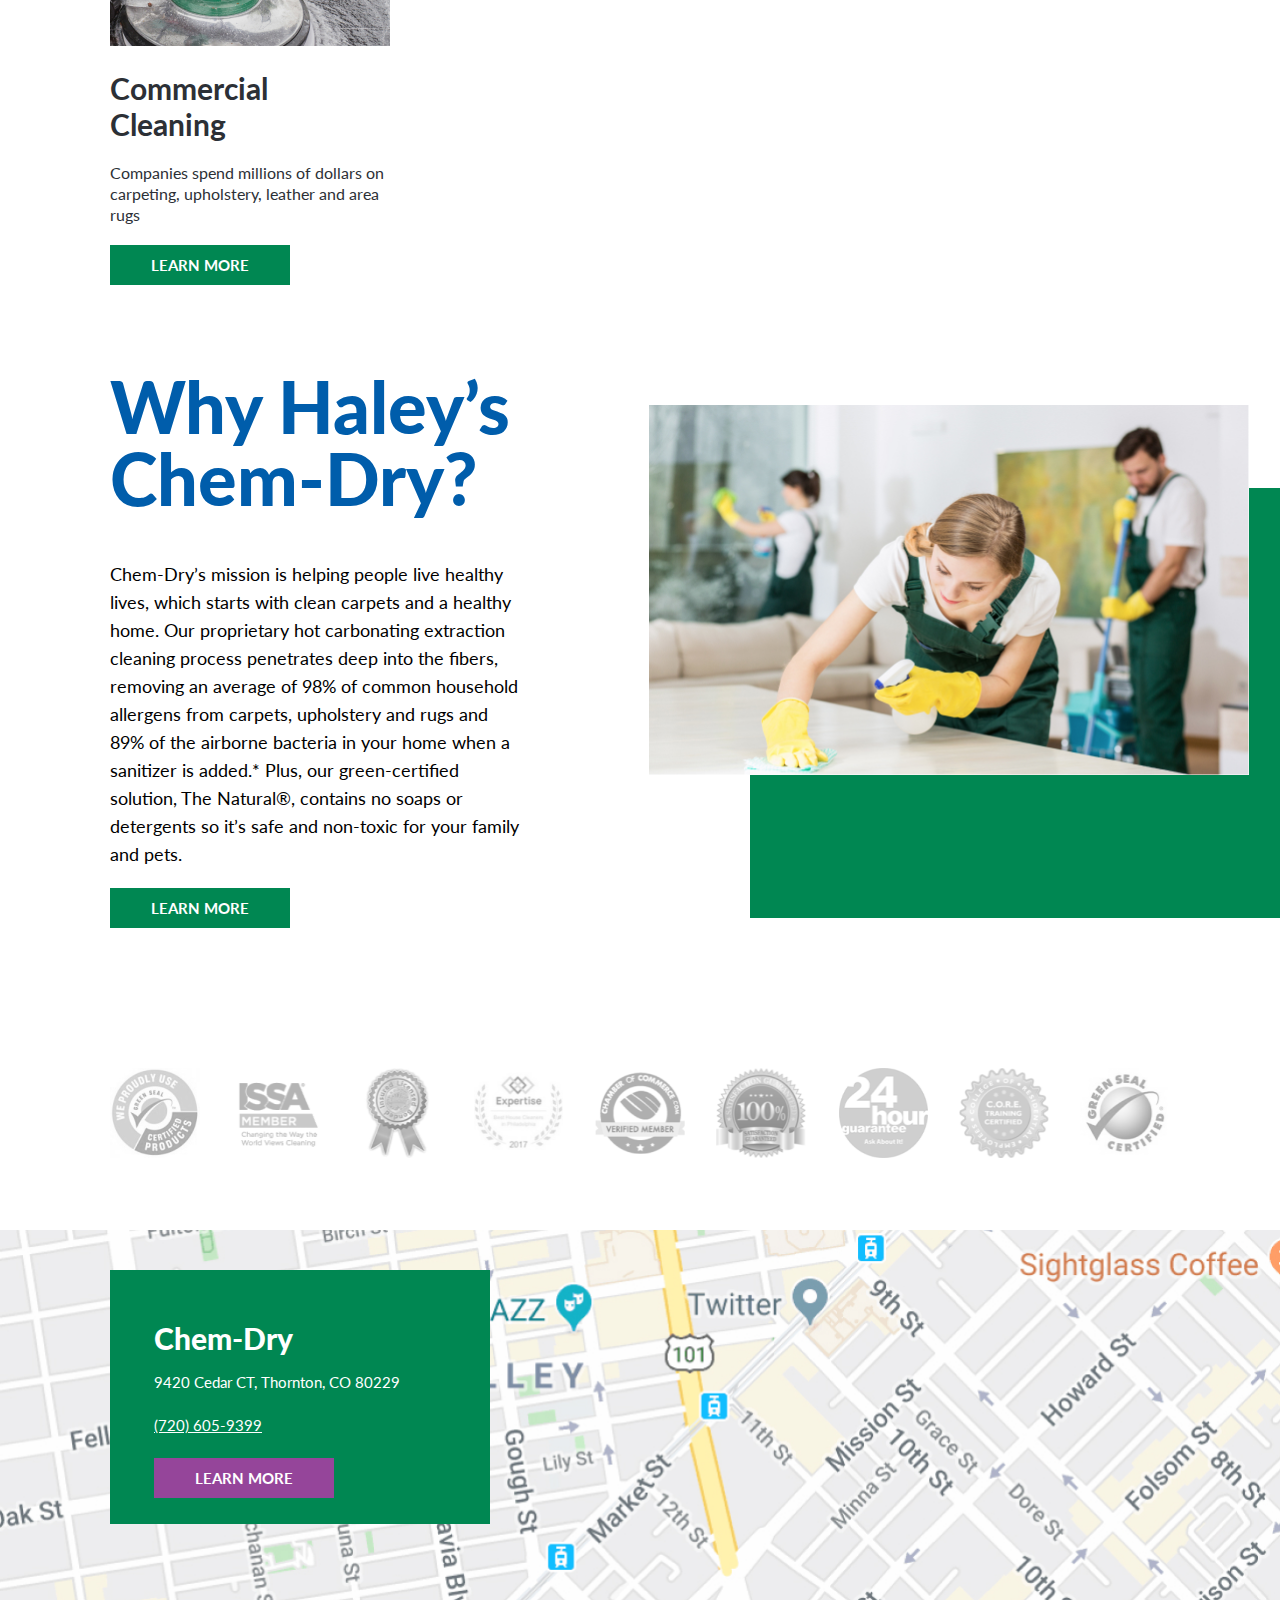
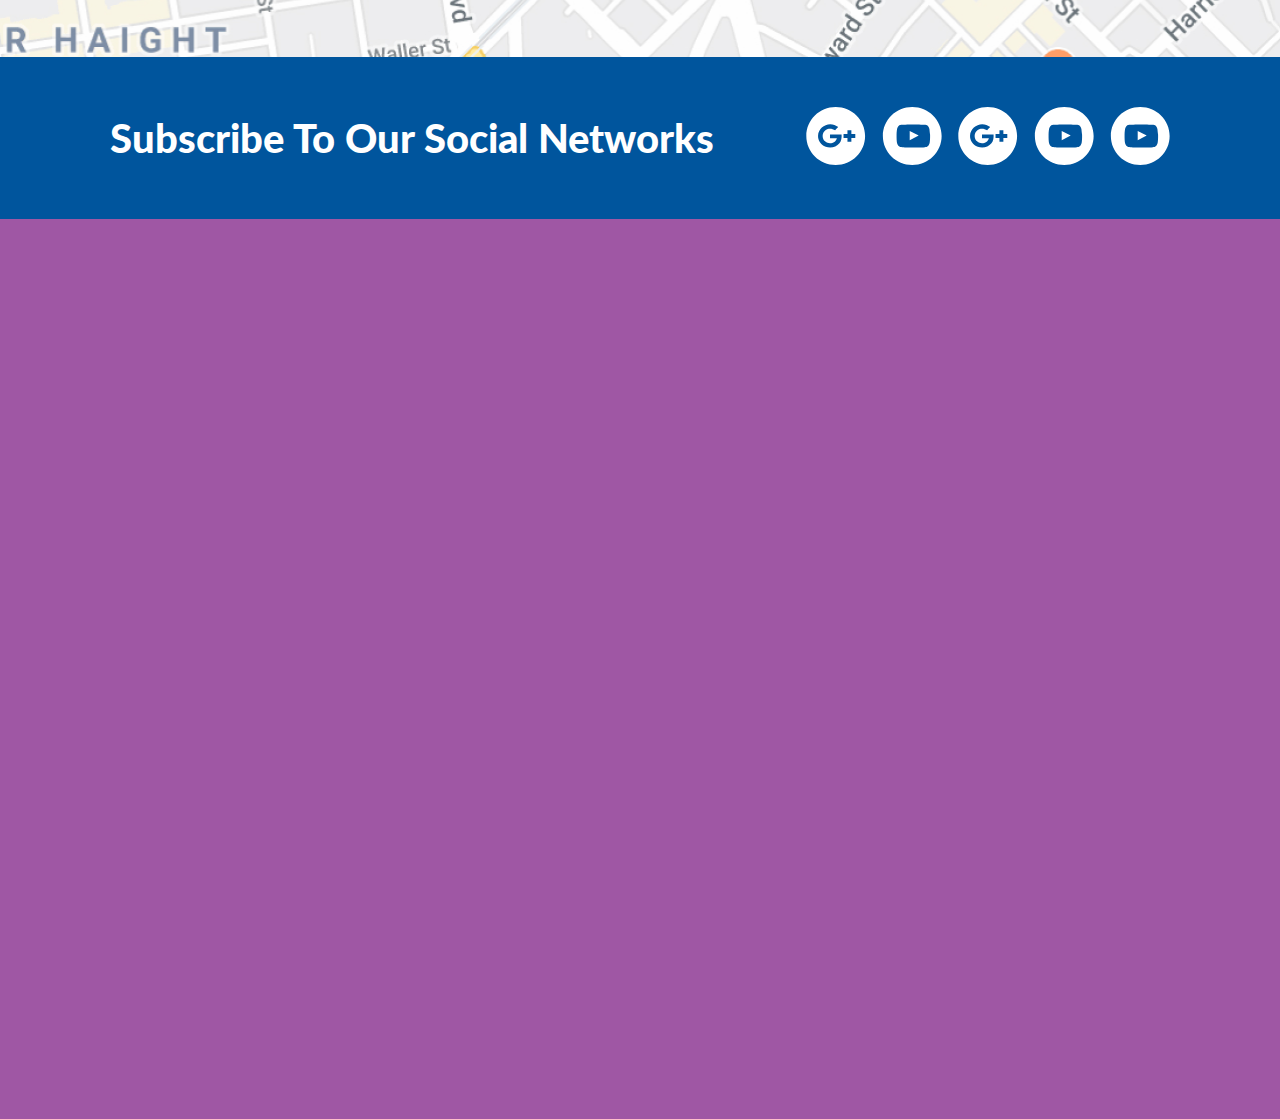
==== commit ec31330f: "Add popup" ====
--- a/index.html
+++ b/index.html
@@ -213,6 +213,35 @@
             </div>
         </div>
     </footer>
+    <div class="contact-popup-overlay">
+    <section class="contact-popup">
+        <form accept="" method="post" class="popup-form">
+            <div class="popup-form__field-wrapper">
+                <div class="popup-form__filed">
+                    <input id="name-input" class="popup-form__input" type="text" placeholder="Ivan Ivanov">
+                    <label for="name-input">Name</label>
+                </div>
+                <div class="popup-form__filed">
+                    <input id="phone-input" class="popup-form__input" type="text" placeholder="">
+                    <label for="phone-input">Phone</label>
+                </div>
+            </div>
+
+            <div class="popup-form__filed">
+                <input id="email-input" class="popup-form__input" type="email" placeholder="">
+                <label for="email-input">E-mail</label>
+            </div>
+
+            <div class="popup-form__filed">
+                <textarea id="textarea" class="popup-form__input" rows="1"></textarea>
+                <label for="textarea">Message</label>
+            </div>
+            <div class="popup-form__button-wrapper">
+                <button type="submit" class="button">Submit</button>
+            </div>
+        </form>
+    </section>
+</div>
 </body>
 
 </html>--- a/css/style.css
+++ b/css/style.css
@@ -187,7 +187,6 @@
     color: #FFFFFF;
 }
 
-
 /* SERVICE BLOCK */
 
 .services-title {
@@ -326,7 +325,6 @@
     opacity: 0.2;
 }
 
-
 /* MAP BLOCK */
 
 .map {
@@ -428,4 +426,64 @@
 
 .svg-icon:active path {
     fill: #17354F;
+}
+
+/* POPUP STYLES */
+
+.contact-popup-overlay {
+    width: 100%;
+    height: 100vh;
+    background: rgba(149, 69, 154, 0.9);
+}
+
+.contact-popup {
+    top: 167px;
+    left: 50%;
+    width: 680px;
+    margin-left: -340px;
+    padding: 50px;
+    background: #EEEEEE;
+    position: fixed;
+}
+
+.popup-form__field-wrapper {
+    display: flex;
+    justify-content: space-between;
+}
+
+.popup-form__field-wrapper .popup-form__filed {
+   width: 280px;
+}
+
+.popup-form__filed {
+    margin-top: 20px;
+    display: flex;
+    flex-direction: column-reverse;
+}
+
+.popup-form__input {
+    padding: 12px 20px 13px;
+    background: #EEEEEE;
+    border: 2px solid rgba(0, 0, 0, 0.5);
+}
+
+.popup-form__input:focus {
+    border: 2px solid rgba(255, 182, 18, 0.5);
+    outline: 0;
+}
+
+.popup-form__input:focus+label {
+    color: #FFB612;
+}
+
+.popup-form__filed label {
+    margin-bottom: 6px;
+    font-size: 18px;
+    line-height: 22px;
+    color: #6B6A6A;
+}
+
+.popup-form__button-wrapper {
+    margin-top: 20px;
+    width: 180px;
 }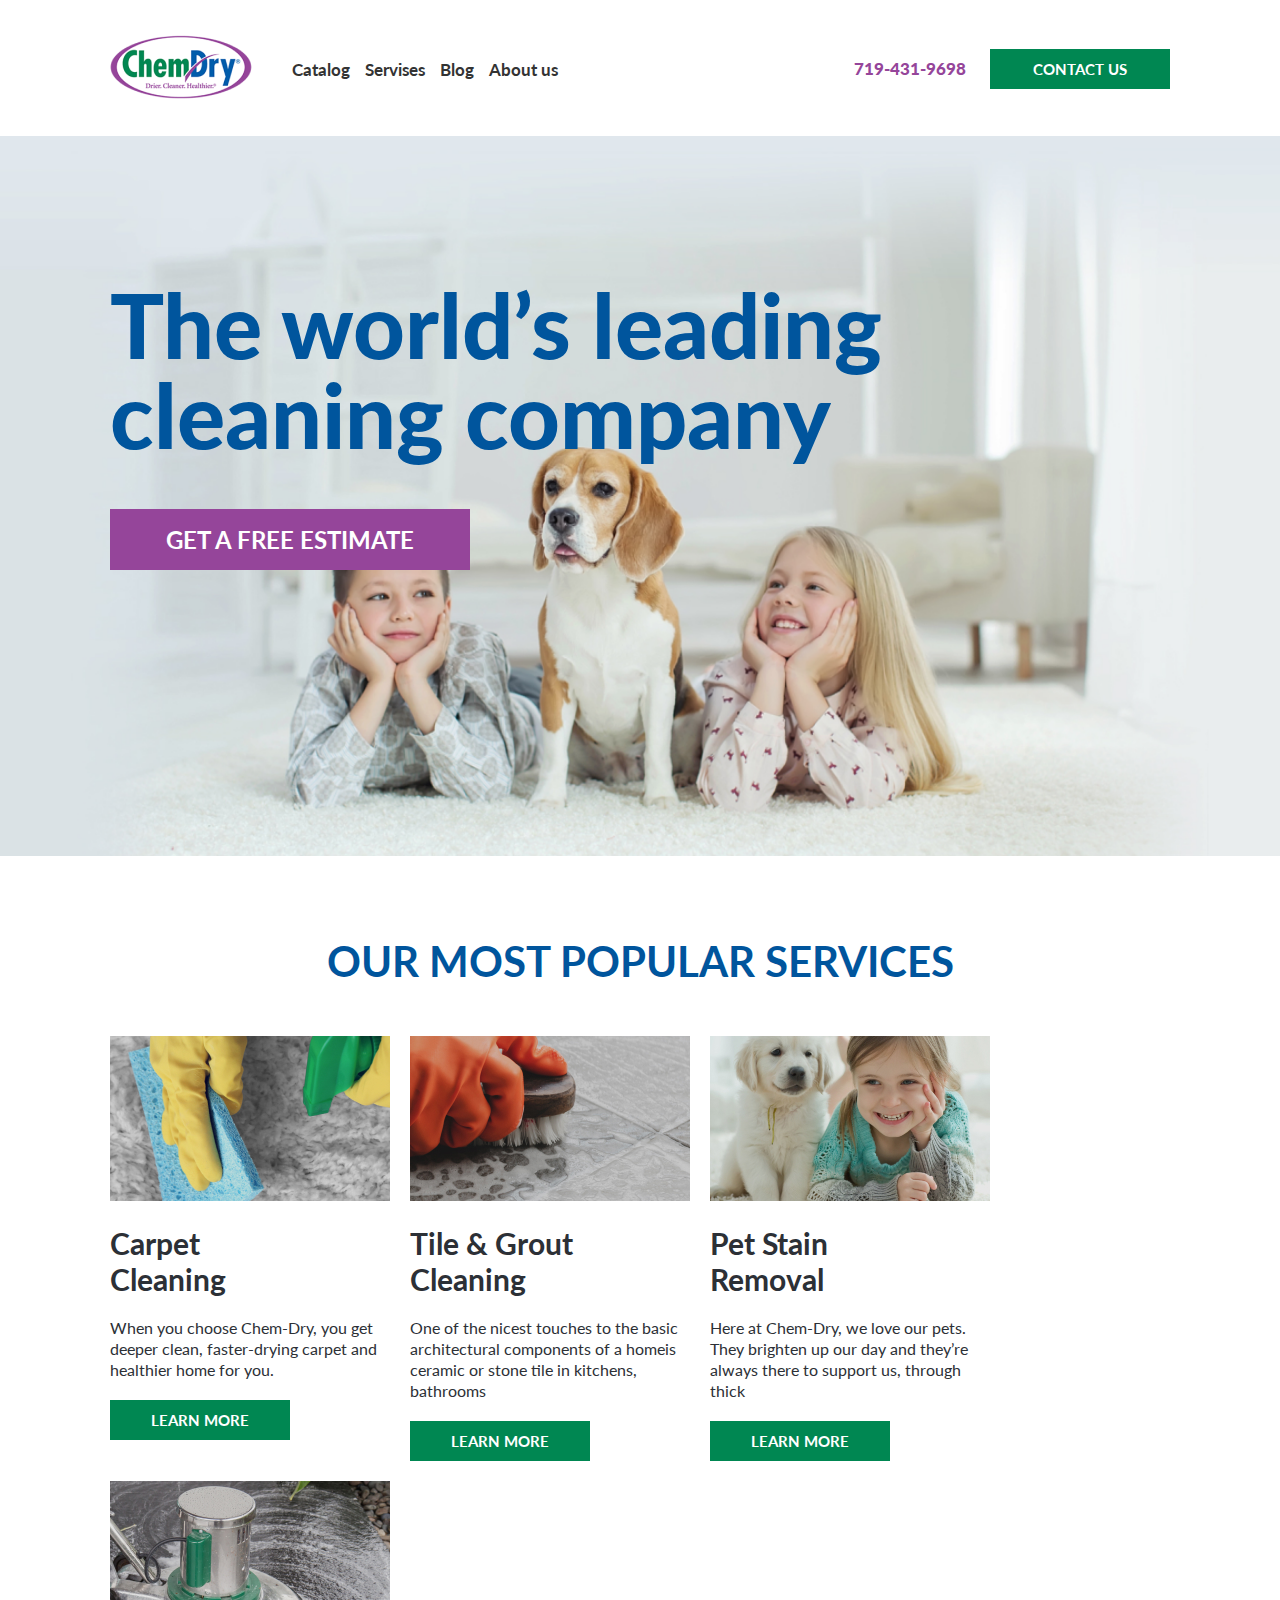
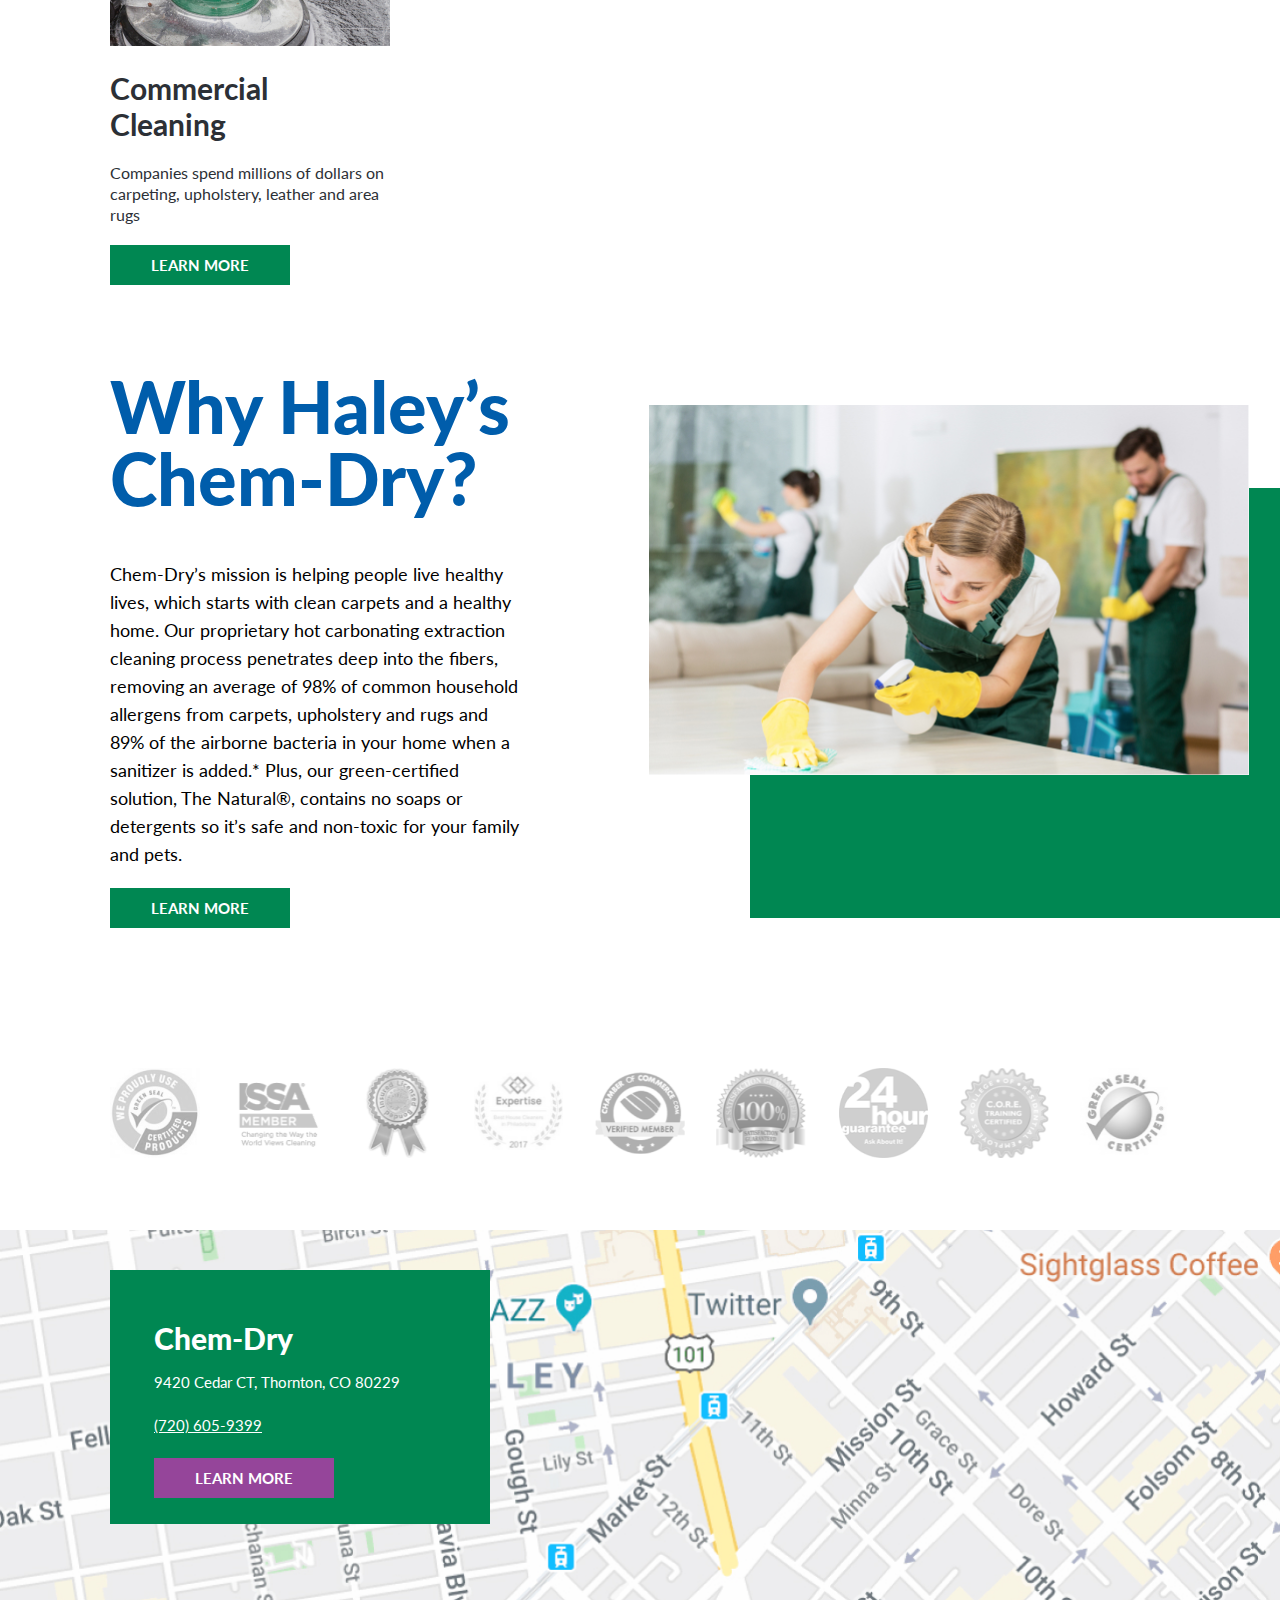
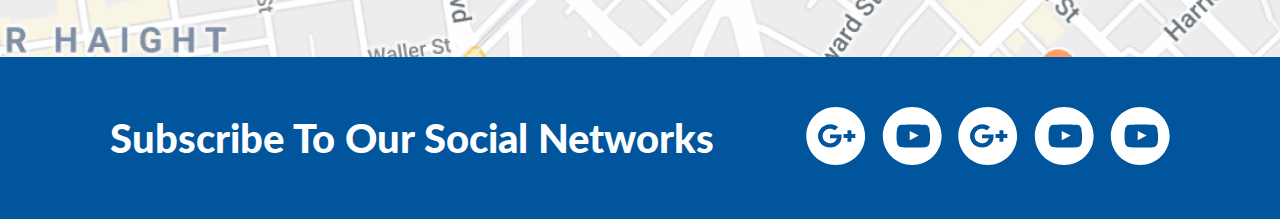
==== commit 7c672661: "Add js logic to popup" ====
--- a/index.html
+++ b/index.html
@@ -33,7 +33,7 @@
                 <div class="poster-wrapper">
                     <h1 class="poster-title">The world’s leading cleaning company</h1>
                     <div class="poster-button-wrapper">
-                        <a href="#" class="button poster-button button-secondary">Get a Free Estimate</a>
+                        <a href="#" id="popup-button" class="button poster-button button-secondary">Get a Free Estimate</a>
                     </div>
                 </div>
             </div>
@@ -240,8 +240,10 @@
                 <button type="submit" class="button">Submit</button>
             </div>
         </form>
+        <button type="button" class="button-close"><span class="visually-hidden">Close Popup</span></button>
     </section>
 </div>
+<script src="js/index.js"></script>
 </body>
 
 </html>--- a/css/style.css
+++ b/css/style.css
@@ -431,19 +431,53 @@
 /* POPUP STYLES */
 
 .contact-popup-overlay {
+    position: fixed;
+    display: none;
+    top: 0;
+    left: 0;
     width: 100%;
     height: 100vh;
     background: rgba(149, 69, 154, 0.9);
 }
 
+.contact-popup-overlay.open {
+    display: block;
+}
+
+.contact-popup-overlay.open .contact-popup {
+    display: block;
+}
+
 .contact-popup {
+    position: fixed;
+    display: none;
     top: 167px;
     left: 50%;
     width: 680px;
     margin-left: -340px;
     padding: 50px;
     background: #EEEEEE;
-    position: fixed;
+}
+
+.contact-popup .button-close {
+    position: absolute;
+    top: 15px;
+    right: 15px;
+    width: 15px;
+    height: 14px;
+    background-image: url('/images/close-btn.svg');
+    background-repeat: no-repeat;
+    background-position: center;
+    background-color: transparent;
+    border: 0;
+}
+
+.contact-popup .button-close:hover {
+    opacity: 0.5;
+}
+
+.contact-popup .button-close:active {
+    opacity: 0.3;
 }
 
 .popup-form__field-wrapper {
